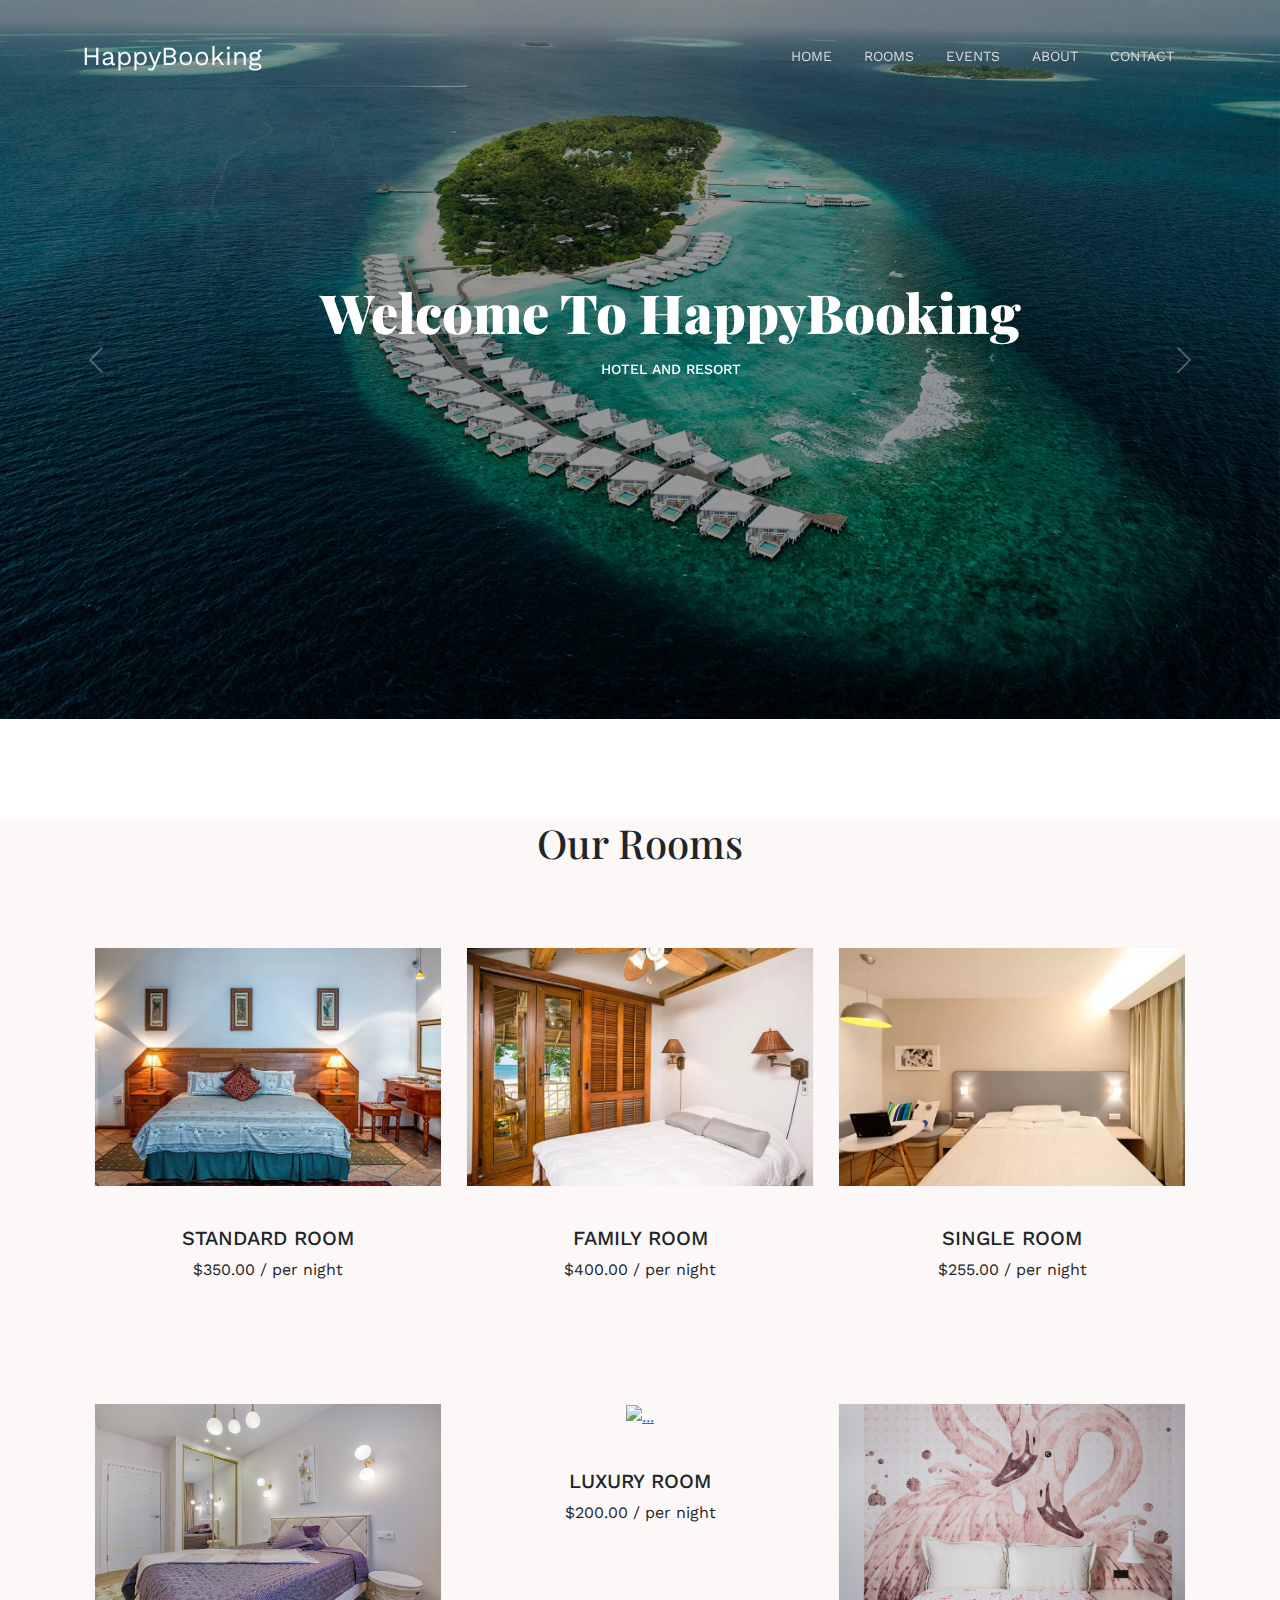
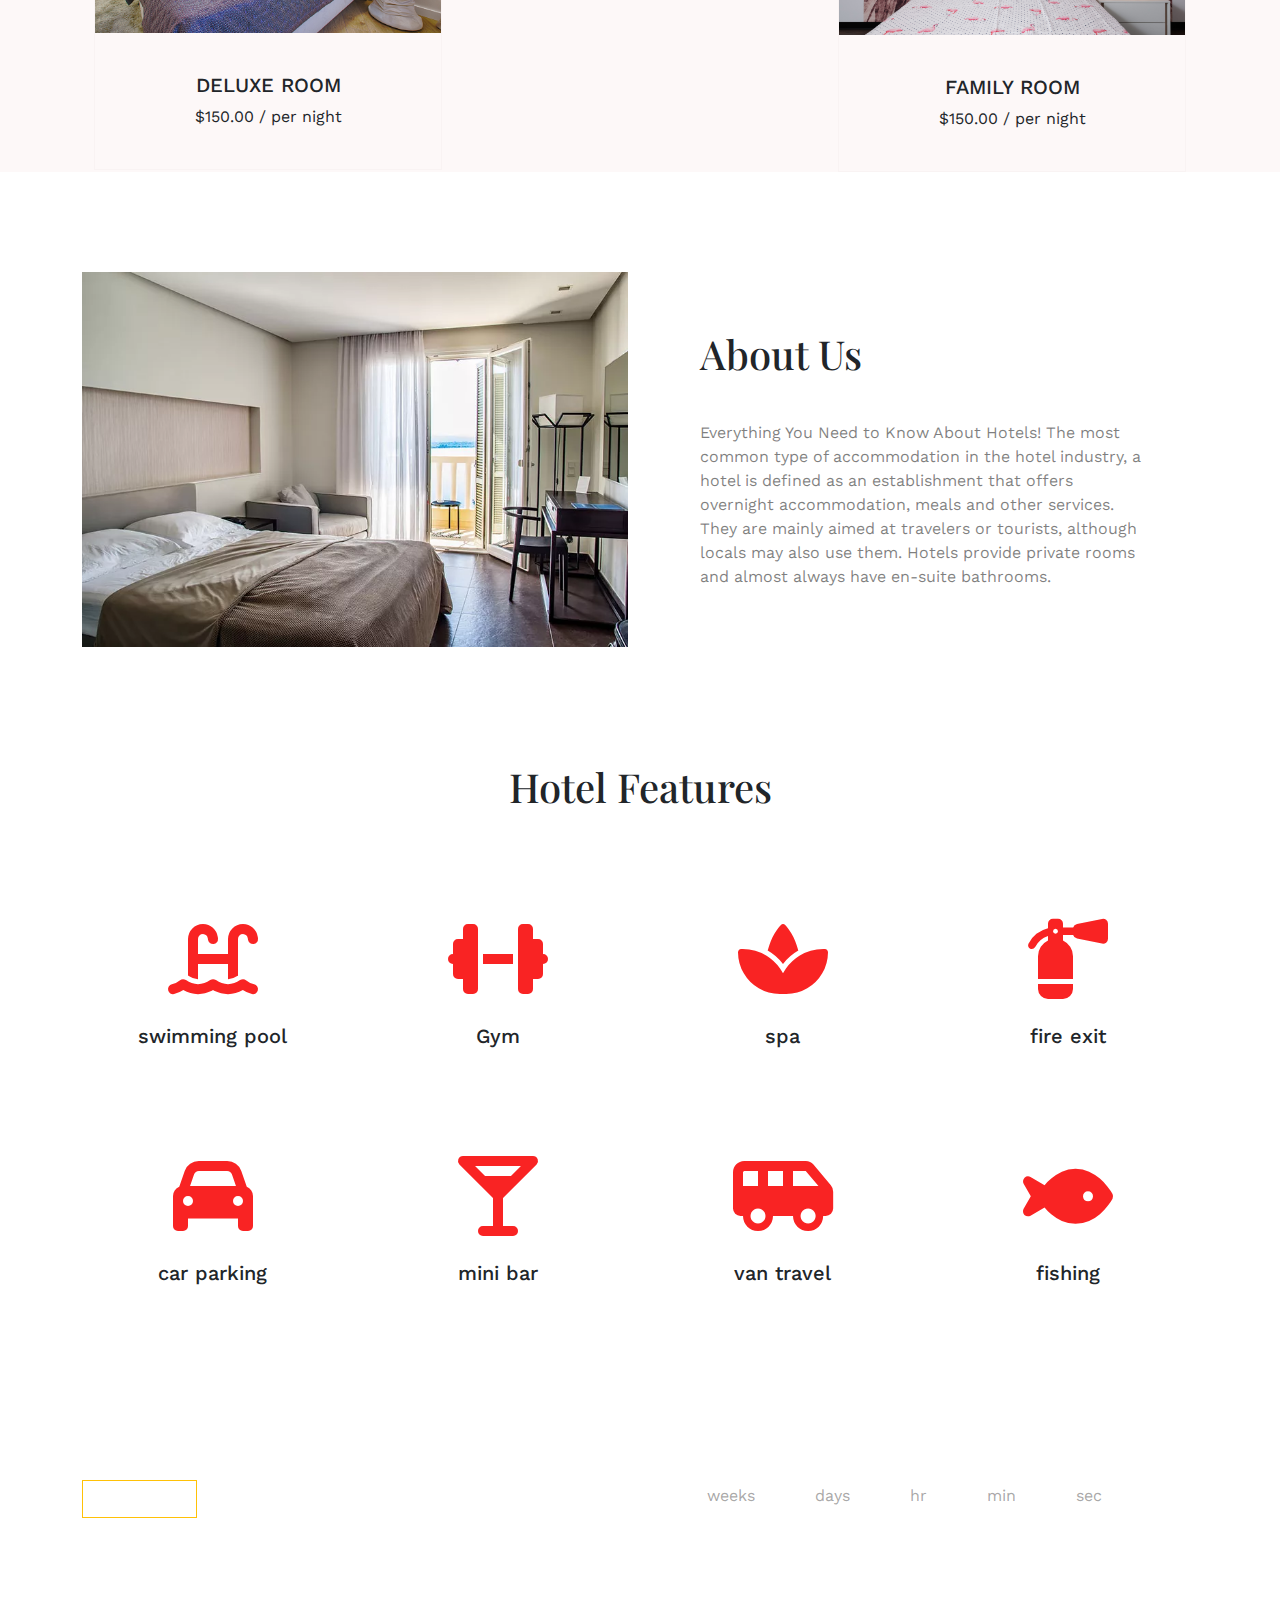
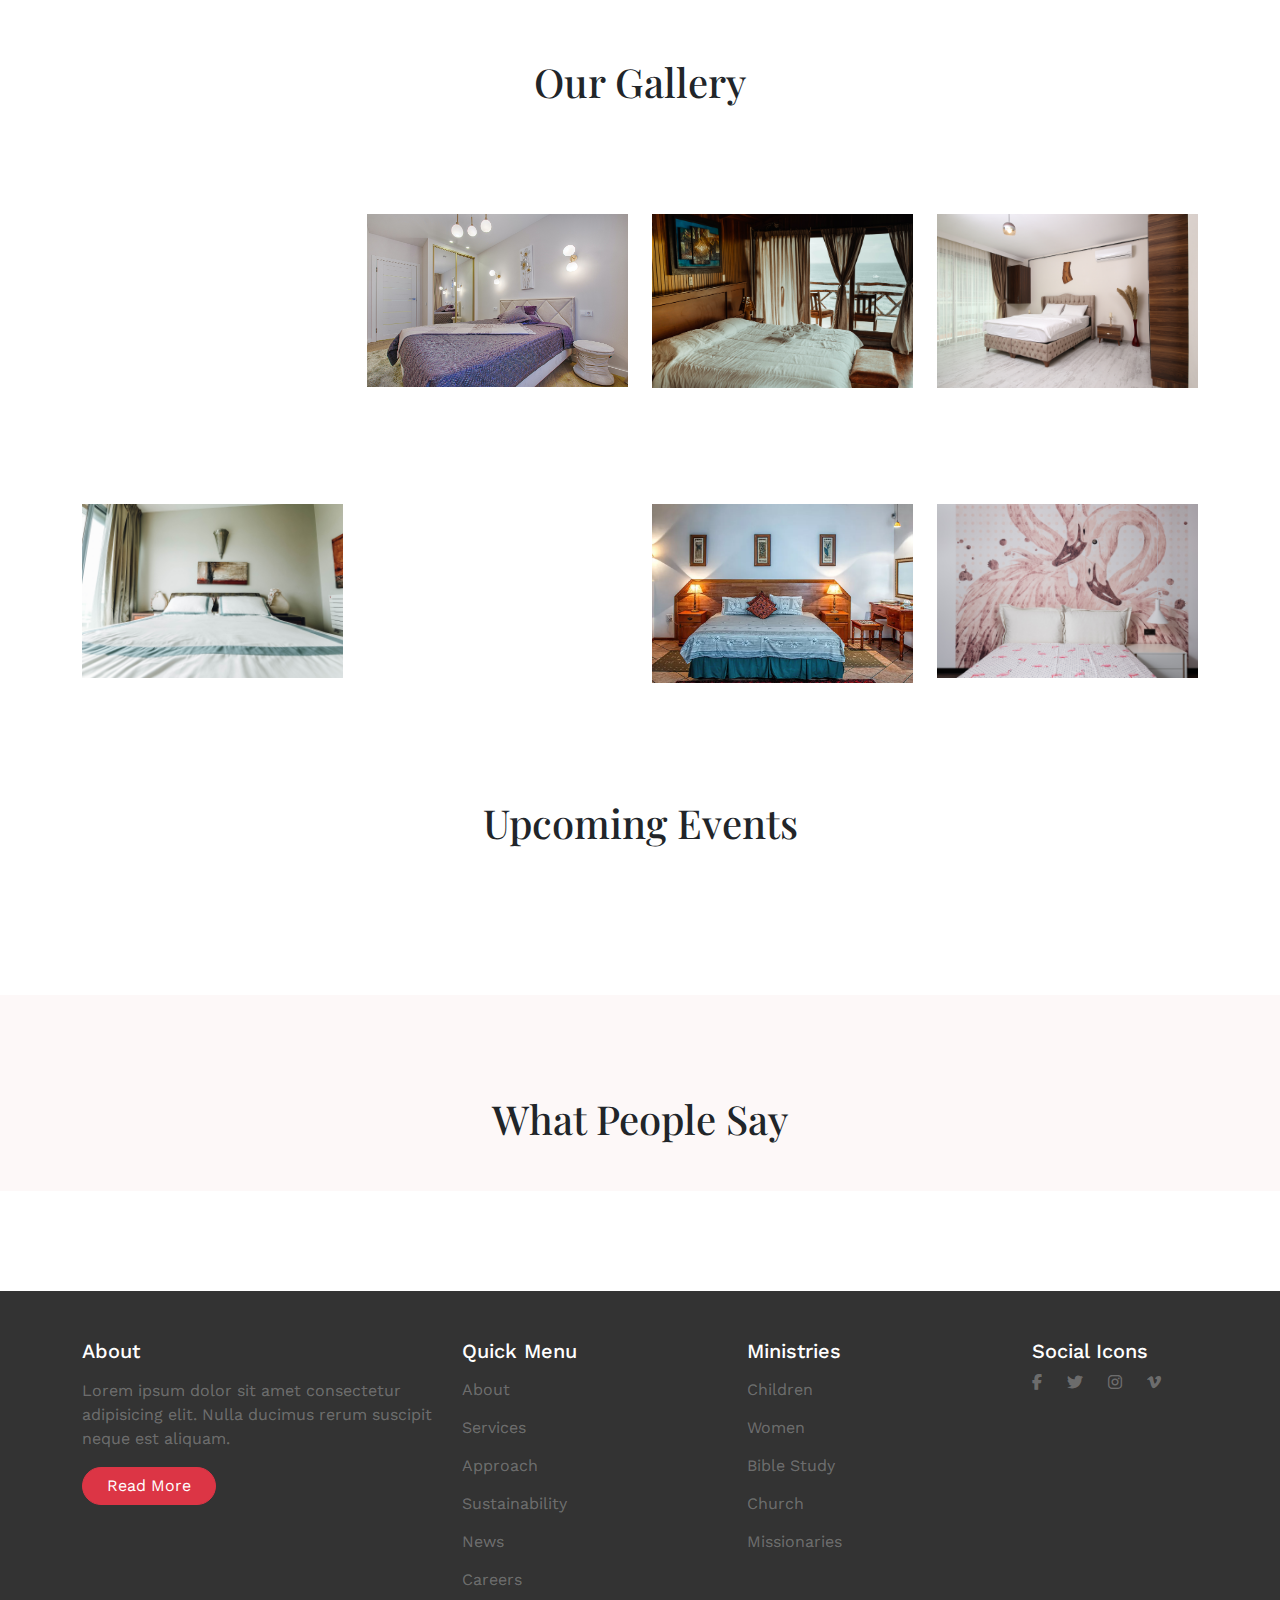
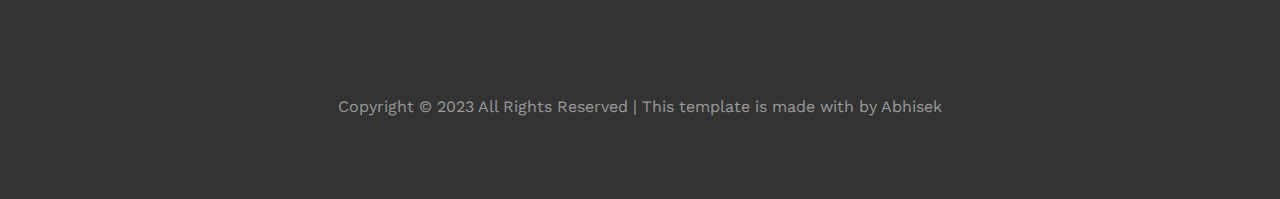
==== index.html @ 724b84db "first commit" ====
<!DOCTYPE html>
<html lang="en">

<head>
  <meta charset="UTF-8">
  <meta http-equiv="X-UA-Compatible" content="IE=edge">
  <meta name="viewport" content="width=device-width, initial-scale=1.0">
  <title>Hotel Booking Template</title>
  <link rel="preconnect" href="https://fonts.googleapis.com">
  <link rel="preconnect" href="https://fonts.gstatic.com" crossorigin>
  <link
    href="https://fonts.googleapis.com/css2?family=Playfair+Display:wght@400;500&family=Work+Sans:wght@300;400;700&display=swap"
    rel="stylesheet">
  <link rel="stylesheet" href="./css/bootstrap.min.css">
  <link rel="stylesheet" href="https://cdnjs.cloudflare.com/ajax/libs/OwlCarousel2/2.3.4/assets/owl.carousel.min.css"
    integrity="sha512-tS3S5qG0BlhnQROyJXvNjeEM4UpMXHrQfTGmbQ1gKmelCxlSEBUaxhRBj/EFTzpbP4RVSrpEikbmdJobCvhE3g=="
    crossorigin="anonymous" referrerpolicy="no-referrer" />
  <link rel="stylesheet"
    href="https://cdnjs.cloudflare.com/ajax/libs/OwlCarousel2/2.3.4/assets/owl.theme.default.min.css"
    integrity="sha512-sMXtMNL1zRzolHYKEujM2AqCLUR9F2C4/05cdbxjjLSRvMQIciEPCQZo++nk7go3BtSuK9kfa/s+a4f4i5pLkw=="
    crossorigin="anonymous" referrerpolicy="no-referrer" />
  <link rel="stylesheet" href="https://cdnjs.cloudflare.com/ajax/libs/font-awesome/6.4.0/css/all.min.css">
  <link rel="stylesheet" href="./css/style.css">


</head>

<body>

  <!----------nav-section------------>

  <div class="nav-section ">
    <nav class="navbar navbar-expand-lg navbar-light bg-light fixed-top bg-transparent ">
      <div class="container-fluid container mt-4  text-uppercase ">
        <a class="navbar-brand text-light text-capitalize fw-normal" href="index.html">HappyBooking</a>
        <button class="navbar-toggler" type="button" data-bs-toggle="collapse" data-bs-target="#navbarSupportedContent"
          aria-controls="navbarSupportedContent" aria-expanded="false" aria-label="Toggle navigation">
          <span class="navbar-toggler-icon"></span>
        </button>
        <div class="collapse navbar-collapse" id="navbarSupportedContent">
          <ul class="navbar-nav ms-auto mb-2 mb-lg-0">
            <li class="nav-item">
              <a class="nav-link" aria-current="page" href="index.html">Home</a>
            </li>

            <li class="nav-item">
              <a class="nav-link" aria-current="page" href="rooms.html">Rooms</a>
            </li>
            <li class="nav-item">
              <a class="nav-link" href="#">Events</a>
            </li>
            <li class="nav-item">
              <a class="nav-link" href="#">About</a>
            </li>
            <li class="nav-item">
              <a class="nav-link" href="#">Contact</a>
            </li>
          </ul>

        </div>
      </div>
    </nav>

    <div id="carouselExampleFade" class="carousel slide carousel-fade  " data-bs-ride="carousel">
      <div class="carousel-inner">
        <div class="carousel-item active ">
          <img src="./images/hero_1.jpg" class="d-block w-100" alt="...">
        </div>
        <div class="carousel-item">
          <img src="./images/hero_2.jpg" class="d-block w-100" alt="...">
        </div>
        <div class="carousel-item">
          <img src="./images/hero_3.jpg" class="d-block w-100" alt="...">
        </div>
      </div>
      <button class="carousel-control-prev" type="button" data-bs-target="#carouselExampleFade" data-bs-slide="prev">
        <span class="carousel-control-prev-icon" aria-hidden="true"></span>
        <span class="visually-hidden">Previous</span>
      </button>
      <button class="carousel-control-next" type="button" data-bs-target="#carouselExampleFade" data-bs-slide="next">
        <span class="carousel-control-next-icon" aria-hidden="true"></span>
        <span class="visually-hidden">Next</span>
      </button>
    </div>

    <div class="banner-contents z-2 text-center">
      <h1 class="banner-header text-capitalize mb-3">Welcome to HappyBooking</h1>
      <h2 class="banner-caption text-uppercase">Hotel and resort</h2>
    </div>
  </div>

  <!----------our-room-section------------>

  <section class="our-room-section">
    <h2 class="room-section-header text-center">our rooms</h2>
    <div class="container text-center">
      <div class="row room-section-row ">
        <div class="col-xl-4  col-md-4  col-sm-12 col-xs-12 ">
          <div class="room-details">
            <a href="#">
              <img src="./images/img_1.jpg" class="room-details-images" alt="...">
            </a>
            <div class="room-details-body">
              <h5 class="room-details-title">STANDARD ROOM</h5>
              <span class="room-details-text">$350.00 / per night</span>
            </div>
          </div>
        </div>
        <div class="col-xl-4  col-md-4  col-sm-12 col-xs-12 ">
          <div class="room-details ">
            <a href="#">
              <img src="./images/img_2.jpg" class="room-details-images" alt="...">
            </a>
            <div class="room-details-body">
              <h5 class="room-details-title">FAMILY ROOM</h5>
              <span class="room-details-text">$400.00 / per night</span>
            </div>
          </div>
        </div>
        <div class="col-xl-4  col-md-4  col-sm-12 col-xs-12 ">
          <div class="room-details">
            <a href="#">
              <img src="./images/img_3.jpg" class="room-details-images" alt="...">
            </a>
            <div class="room-details-body">
              <h5 class="room-details-title">SINGLE ROOM</h5>
              <span class="room-details-text">$255.00 / per night</span>
            </div>
          </div>
        </div>
      </div>
      <div class="row  room-section-row">
        <div class="col-xl-4  col-md-4  col-sm-12 col-xs-12">
          <div class="room-details">
            <a href="#">
              <img src="./images/img_9.jpg" class="room-details-images" alt="...">
            </a>
            <div class="room-details-body">
              <h5 class="room-details-title">DELUXE ROOM</h5>
              <span class="room-details-text">$150.00 / per night</span>
            </div>
          </div>
        </div>
        <div class="col-xl-4  col-md-4  col-sm-12 col-xs-12 ">
          <div class="room-details">
            <a href="#">
              <img src="./images/img_11.jpg" class="room-details-images" alt="...">
            </a>
            <div class="room-details-body">
              <h5 class="room-details-title">LUXURY ROOM</h5>
              <span class="room-details-text">$200.00 / per night</span>
            </div>
          </div>
        </div>
        <div class="col-xl-4  col-md-4  col-sm-12 col-xs-12 ">
          <div class="room-details">
            <a href="#">
              <img src="./images/img_10.jpg" class="room-details-images" alt="...">
            </a>
            <div class="room-details-body">
              <h5 class="room-details-title">FAMILY ROOM</h5>
              <span class="room-details-text">$150.00 / per night</span>
            </div>
          </div>
        </div>
      </div>
    </div>
  </section>


  <!----------aboutus-section------------>

  <section class="aboutus-section">
    <div class="container">
      <div class="row align-items-center justify-content-between">
        <div class="col-xs-12 col-sm-12 col-md-6 col-xl-6 ">
          <div class="aboutus-left-image">
            <figure class="aboutus-figure ">
              <img src="./images/img_4.jpg" alt="aboutus-img">
            </figure>
          </div>
        </div>
        <div class="col-xs-12 col-sm-12 col-md-6 col-xl-6 ">
          <div class="aboutus-right-details px-5">
            <h2 class="aboutus-section-title text-center text-capitalize">about us</h2>
            <p>
              Everything You Need to Know About Hotels!
              The most common type of accommodation in the hotel industry, a hotel is defined as an establishment that
              offers overnight accommodation, meals and other services. They are mainly aimed at travelers or tourists,
              although locals may also use them. Hotels provide private rooms and almost always have en-suite bathrooms.
            </p>
          </div>
        </div>
      </div>
    </div>
  </section>

  <!----------Hotel-features-section------------>

  <section class="hotel-features-section">
    <h2 class="hotel-features-section-header text-center">hotel features</h2>
    <div class="container text-center">

      <div class="row">
        <div class="col-xl-3  col-md-3  col-sm-6 col-xs-12">
          <div class="hotel-features-icons ">
            <i class="fa fa-water-ladder"></i>
            <h2>swimming pool</h2>
          </div>
        </div>
        <div class="col-xl-3  col-md-3 col-sm-6 col-xs-12">
          <div class="hotel-features-icons ">
            <i class="fa fa-dumbbell"></i>
            <h2> Gym</h2>
          </div>
        </div>
        <div class="col-xl-3  col-md-3  col-sm-6 col-xs-12">
          <div class="hotel-features-icons ">
            <i class="fa fa-spa"></i>
            <h2>spa</h2>
          </div>
        </div>
        <div class=" col-xl-3  col-md-3  col-sm-6 col-xs-12">
          <div class="hotel-features-icons">
            <i class="fa fa-fire-extinguisher"></i>
            <h2>fire exit</h2>
          </div>
        </div>
      </div>

      <div class="row">
        <div class=" col-xl-3  col-md-3  col-sm-6 col-xs-12">
          <div class="hotel-features-icons">
            <i class="fa fa-car"></i>
            <h2>car parking</h2>
          </div>
        </div>
        <div class=" col-xl-3  col-md-3  col-sm-6 col-xs-12">
          <div class="hotel-features-icons">
            <i class="fa fa-martini-glass"></i>
            <h2>mini bar</h2>
          </div>
        </div>
        <div class=" col-xl-3  col-md-3  col-sm-6 col-xs-12">
          <div class="hotel-features-icons">
            <i class="fa fa-van-shuttle"></i>
            <h2>van travel</h2>
          </div>
        </div>
        <div class=" col-xl-3  col-md-3  col-sm-6 col-xs-12">
          <div class="hotel-features-icons">
            <i class="fa fa-fish"></i>
            <h2>fishing</h2>
          </div>
        </div>
      </div>

    </div>
  </section>

  <!----------offer-promotion-section-------------->

  <section class="offer-promotion-section">
    <div class="container">
      <div class="row align-items-center">

        <div class="col-md-6">
          <h2 class="text-white">Summer Promo 50% Off</h2>
          <a href="#" class="text-white btn btn-outline-warning rounded-0 text-uppercase">Avail Now</a>
        </div>

        <div class="col-md-6">
          <span class="caption">The Promo will start in</span>
          <div id="date-countdown">
            <span class="countdown-block">
              <span class="label fs-1 text-white">00</span> weeks </span>
            <span class="countdown-block">
              <span class="label fs-1 text-white">00</span> days </span>
            <span class="countdown-block">
              <span class="label fs-1 text-white">00</span> hr </span>
            <span class="countdown-block">
              <span class="label fs-1 text-white">00</span> min </span>
            <span class="countdown-block">
              <span class="label fs-1 text-white">00</span> sec</span>
          </div>
        </div>
      </div>
    </div>
  </section>

  <!----------our-gallery-section------------------>

  <section class="our-gallery-section">
    <h2 class="gallery-section-header text-center">our gallery</h2>
    <div class="container text-center">
      <div class="row">
        <div class="col-xl-3 col-md-3 col-sm-6 col-xs-12">
          <div class="gallery-section-figure">
            <figure>
              <img src="./images/img_11.jpg" alt="">
            </figure>
            <small>
              visit once
            </small>
          </div>
        </div>
        <div class="col-xl-3 col-md-3 col-sm-6 col-xs-12">
          <div class="gallery-section-figure">
            <figure>
              <img src="./images/img_9.jpg" alt="">
            </figure>
            <small>
              visit once
            </small>
          </div>
        </div>
        <div class="col-xl-3 col-md-3 col-sm-6 col-xs-12">
          <div class="gallery-section-figure">
            <figure>
              <img src="./images/img_8.jpg" alt="">
            </figure>
            <small>
              visit once
            </small>
          </div>
        </div>
        <div class="col-xl-3 col-md-3 col-sm-6 col-xs-12">
          <div class="gallery-section-figure">
            <figure>
              <img src="./images/img_14.jpg" alt="">
            </figure>
            <small>
              visit once
            </small>
          </div>
        </div>
      </div>

      <div class="row">
        <div class="col-xl-3 col-md-3 col-sm-6 col-xs-12">
          <div class="gallery-section-figure">
            <figure>
              <img src="./images/img_5.jpg" alt="">
            </figure>
            <small>
              visit once
            </small>
          </div>
        </div>
        <div class="col-xl-3 col-md-3 col-sm-6 col-xs-12">
          <div class="gallery-section-figure">
            <figure>
              <img src="./images/img_12.jpg" alt="">
            </figure>
            <small>
              visit once
            </small>
          </div>
        </div>
        <div class="col-xl-3 col-md-3 col-sm-6 col-xs-12">
          <div class="gallery-section-figure">
            <figure>
              <img src="./images/img_1.jpg" alt="">
            </figure>
            <small>
              visit once
            </small>
          </div>
        </div>
        <div class="col-xl-3 col-md-3 col-sm-6 col-xs-12">
          <div class="gallery-section-figure">
            <figure>
              <img src="./images/img_10.jpg" alt="">
            </figure>
            <small>
              visit once
            </small>
          </div>
        </div>
      </div>
    </div>

  </section>

  <!----------upcoming-events-section------------------>

  <section class="upcoming-events-section">
    <h2 class="events-section-header text-center pb-5">upcoming events</h2>
    <div class="container text-center">
      <div class="row owl-carousel owl-theme">

        <div class="col-xl-4 col-md-4 col-sm-3 col-xs-12">
          <div class="sliding-events ">
            <img src="./images/img_9.jpg" class="sliding-events-images " alt="...">
            <h5 class="events-name mt-4">
              Lorem ipsum dolor sit amet
            </h5>
            <span class="events-date-time text-danger mt-2">
              Date 01st Aug 2022
            </span>
            <p class="events-details mt-3">
              Lorem ipsum dolor sit amet consectetur adipisicing elit.
              Quaerat, et odit fuga officia facere quibusdam dolor,
              quidem ad distinctio commodi cumque magnam quos quas eum
              officiis velit minus voluptatibus. Dolore.
            </p>
          </div>
        </div>
        <div class="col-xl-4 col-md-4 col-sm-3 col-xs-12">
          <div class="sliding-events">
            <img src="./images/img_6.jpg" class="sliding-events-images" alt="...">
            <h5 class="events-name mt-4">
              Lorem ipsum dolor sit amet
            </h5>
            <span class="events-date-time text-danger mt-2">
              Date 01st Aug 2022
            </span>
            <p class="events-details mt-3">
              Lorem ipsum dolor sit amet consectetur adipisicing elit.
              Quaerat, et odit fuga officia facere quibusdam dolor,
              quidem ad distinctio commodi cumque magnam quos quas eum
              officiis velit minus voluptatibus. Dolore.
            </p>
          </div>
        </div>
        <div class="col-xl-4 col-md-4 col-sm-3 col-xs-12">
          <div class="sliding-events">
            <img src="./images/img_4.jpg" class="sliding-events-images" alt="...">
            <h5 class="events-name mt-4">
              Lorem ipsum dolor sit amet
            </h5>
            <span class="events-date-time text-danger mt-2">
              Date 01st Aug 2022
            </span>
            <p class="events-details mt-3">
              Lorem ipsum dolor sit amet consectetur adipisicing elit.
              Quaerat, et odit fuga officia facere quibusdam dolor,
              quidem ad distinctio commodi cumque magnam quos quas eum
              officiis velit minus voluptatibus. Dolore.
            </p>
          </div>
        </div>
        <div class="col-xl-4 col-md-4 col-sm-3 col-xs-12">
          <div class="sliding-events">
            <img src="./images/img_3.jpg" class="sliding-events-images" alt="...">
            <h5 class="events-name mt-4">
              Lorem ipsum dolor sit amet
            </h5>
            <span class="events-date-time text-danger mt-2">
              Date 01st Aug 2022
            </span>
            <p class="events-details mt-3">
              Lorem ipsum dolor sit amet consectetur adipisicing elit.
              Quaerat, et odit fuga officia facere quibusdam dolor,
              quidem ad distinctio commodi cumque magnam quos quas eum
              officiis velit minus voluptatibus. Dolore.
            </p>
          </div>
        </div>
        <div class="col-xl-4 col-md-4 col-sm-3 col-xs-12">
          <div class="sliding-events">
            <img src="./images/img_1.jpg" class="sliding-events-images" alt="...">
            <h5 class="events-name mt-4">
              Lorem ipsum dolor sit amet
            </h5>
            <span class="events-date-time text-danger mt-2">
              Date 01st Aug 2022
            </span>
            <p class="events-details mt-3">
              Lorem ipsum dolor sit amet consectetur adipisicing elit.
              Quaerat, et odit fuga officia facere quibusdam dolor,
              quidem ad distinctio commodi cumque magnam quos quas eum
              officiis velit minus voluptatibus. Dolore.
            </p>
          </div>
        </div>
        <div class="col-xl-4 col-md-4 col-sm-3 col-xs-12">
          <div class="sliding-events ">
            <img src="./images/img_13.jpg" class="sliding-events-images " alt="...">
            <h5 class="events-name mt-4">
              Lorem ipsum dolor sit amet
            </h5>
            <span class="events-date-time text-danger mt-2">
              Date 01st Aug 2022
            </span>
            <p class="events-details mt-3">
              Lorem ipsum dolor sit amet consectetur adipisicing elit.
              Quaerat, et odit fuga officia facere quibusdam dolor,
              quidem ad distinctio commodi cumque magnam quos quas eum
              officiis velit minus voluptatibus. Dolore.
            </p>
          </div>
        </div>
        <div class="col-xl-4 col-md-4 col-sm-3 col-xs-12">
          <div class="sliding-events">
            <img src="./images/img_8.jpg" class="sliding-events-images" alt="...">
            <h5 class="events-name mt-4">
              Lorem ipsum dolor sit amet
            </h5>
            <span class="events-date-time text-danger mt-2">
              Date 01st Aug 2022
            </span>
            <p class="events-details mt-3">
              Lorem ipsum dolor sit amet consectetur adipisicing elit.
              Quaerat, et odit fuga officia facere quibusdam dolor,
              quidem ad distinctio commodi cumque magnam quos quas eum
              officiis velit minus voluptatibus. Dolore.
            </p>
          </div>
        </div>

      </div>

    </div>
  </section>

  <!----------people-review-section------------------>

  <section class="people-review-section">
    <h2 class="review-section-header text-center pb-5">what people say</h2>
    <div class="container">
      <div class="row  owl-carousel owl-theme">
        <div class="col-xl-6 col-md-6 col-sm-12 col-xs-12  testimonial">
          <figure class="people-image">
            <img src="./images/person_3.jpg" alt="">
          </figure>
          <div class="people-details">
            <h5 class="people-name text-capitalize">
              shane holmes
            </h5>
            <p class="people-para text-secondary fs-6 fst-italic">
              Lorem ipsum dolor sit amet consectetur adipisicing elit. Dolorum optio atque totam quia. Placeat
              asperiores possimus illum corporis.
            </p>
          </div>
        </div>
        <div class="col-xl-6 col-md-6 col-sm-12 col-xs-12  testimonial">
          <figure class="people-image">
            <img src="./images/person_4.jpg" alt="">
          </figure>
          <div class="people-details">
            <h5 class="people-name text-capitalize">
              mark johnson
            </h5>
            <p class="people-para text-secondary fs-6 fst-italic">
              Lorem ipsum dolor sit amet consectetur adipisicing elit. Dolorum optio atque totam quia. Placeat
              asperiores possimus illum corporis.
            </p>
          </div>
        </div>
        <div class="col-xl-6 col-md-6 col-sm-12 col-xs-12  testimonial">
          <figure class="people-image">
            <img src="./images/person_2.jpg" alt="">
          </figure>
          <div class="people-details">
            <h5 class="people-name text-capitalize">
              jane mars
            </h5>
            <p class="people-para text-secondary fs-6 fst-italic">
              Lorem ipsum dolor sit amet consectetur adipisicing elit. Dolorum optio atque totam quia. Placeat
              asperiores possimus illum corporis.
            </p>
          </div>
        </div>
        <div class="col-xl-6 col-md-6 col-sm-12 col-xs-12  testimonial">
          <figure class="people-image">
            <img src="./images/person_1.jpg" alt="">
          </figure>
          <div class="people-details">
            <h5 class="people-name text-capitalize">
              katie johnson
            </h5>
            <p class="people-para text-secondary fs-6 fst-italic">
              Lorem ipsum dolor sit amet consectetur adipisicing elit. Dolorum optio atque totam quia. Placeat
              asperiores possimus illum corporis.
            </p>
          </div>
        </div>
      </div>
    </div>
  </section>


  <!----------footer-section------------------------->


  <section class="footer-section">
    <div class="container pt-5">
      <div class="row">
        <div class="col-md-4">
          <div class="about-footer">
            <h5 class="text-white">About</h5>
            <p class="about-footer-para pt-2">Lorem ipsum dolor sit amet consectetur adipisicing elit. Nulla ducimus
              rerum suscipit neque est aliquam.</p>
            <p><a href="#" class="text-white btn btn-danger pill rounded-pill px-4 text-capitalize">read more</a></p>
          </div>
        </div>
        <div class="col-md-3">
          <div class="Quick-Menu">
            <h5 class="text-white">Quick Menu</h5>
            <ul class="quick-menu-ul">
              <li class="footer-lists"><a href="#">About</a></li>
              <li class="footer-lists"><a href="#">Services</a></li>
              <li class="footer-lists"><a href="#">Approach</a></li>
              <li class="footer-lists"><a href="#">Sustainability</a></li>
              <li class="footer-lists"><a href="#">News</a></li>
              <li class="footer-lists"><a href="#">Careers</a></li>
            </ul>
          </div>
        </div>
        <div class="col-md-3">
          <div class="ministries">
            <h5 class="text-white">Ministries</h5>
            <ul class="ministries-ul">
              <li class="footer-lists"><a href="#">Children</a></li>
              <li class="footer-lists"><a href="#">Women</a></li>
              <li class="footer-lists"><a href="#">Bible Study</a></li>
              <li class="footer-lists"><a href="#">Church</a></li>
              <li class="footer-lists"><a href="#">Missionaries</a></li>
            </ul>
          </div>
        </div>
        <div class="col-md-2">
          <div class="Social-Icons">
            <h5 class="text-white">Social Icons</h5>
            <ul class="social-icons-ul">
              <li><a href=""><i class="fa-brands fa-facebook-f"></i></a></li>
              <li><a href=""><i class="fa-brands fa-twitter"></i></a></li>
              <li><a href=""><i class="fa-brands fa-instagram"></i></i></a></li>
              <li><a href=""><i class="fa-brands fa-vimeo-v"></i></a></li>

            </ul>

          </div>
        </div>
      </div>
      <div class="row">
        <div class="col-md-12 text-center">
          <p class="footer-copyright">Copyright © 2023 All Rights Reserved | This template is made with by Abhisek</p>
        </div>
      </div>
    </div>

  </section>

  <script src="https://cdnjs.cloudflare.com/ajax/libs/jquery/3.7.0/jquery.min.js"
    integrity="sha512-3gJwYpMe3QewGELv8k/BX9vcqhryRdzRMxVfq6ngyWXwo03GFEzjsUm8Q7RZcHPHksttq7/GFoxjCVUjkjvPdw=="
    crossorigin="anonymous" referrerpolicy="no-referrer"></script>
  <script src="https://cdnjs.cloudflare.com/ajax/libs/OwlCarousel2/2.3.4/owl.carousel.min.js"
    integrity="sha512-bPs7Ae6pVvhOSiIcyUClR7/q2OAsRiovw4vAkX+zJbw3ShAeeqezq50RIIcIURq7Oa20rW2n2q+fyXBNcU9lrw=="
    crossorigin="anonymous" referrerpolicy="no-referrer"></script>
  <script src="./js/bootstrap.min.js"></script>
  <script src="./js/index.js"></script>
</body>

</html>
---- css/style.css ----
*{
    font-family: 'Playfair Display', serif;
    font-family: 'Work Sans', sans-serif;
    margin:0;
    padding:0;
    text-decoration:none;
    list-style:none;
    box-sizing:border-box;

}
/**************nav-section********************/

.nav-link{
    color: rgb(217, 217, 217);
    font-size: 14px;
}
.nav-item{
    padding-right: 16px;
}
.nav-item:hover a{
    color: #fff;
    transition: transform 0.4s ease;
    transform: scale(1.1);
}
.navbar-brand{
    font-size: 26px;
}
.carousel-fade::after{
    content:"" ;
    background: rgba(0,0,0,0.4);
    z-index:2;
    position: absolute;
    top: 0;
    bottom: 0;
    left: 0;
    right: 0;
}
.banner-contents{
    position: absolute;
    top: 280px;
    left: 320px;
    text-align: center;
}
.banner-header{ 
    color: white;
    font-size: 54px;
    font-weight: 900;
    line-height: 1.2;
    font-family: "Playfair Display";
}
.banner-caption{
    color: white;
    font-size: 14px;
}


/***************our-room-section*********************/

.our-room-section{
    /* background-color: #e2dede; */
    background-color: #fdf8f8;
    margin-top: 100px;
}
.room-section-header{
    font-size:40px;
    text-transform:capitalize;
    font-family: 'Playfair Display', serif;
}
.room-section-row{
    margin:80px 0px;
}
.room-details-images{
    width:100%;
    height:100%;
    transition:transform 0.4s ease;
    /* display: block; */
}
.room-details{
    overflow: hidden;
    border: 1px solid rgba(215, 210, 210, 0.1);
}
.room-details:hover img{
    transform:scale(1.1);
}
.room-details:hover{
    box-shadow: 0 0px 25px 5px rgba(0,0,0,0.1);
}
.room-details-body{
    margin:40px 0px;
}

/***************aboutus-section*********************/

.aboutus-section{
    margin-top: 100px;
}
.aboutus-figure img{
    width: 100%;
    height: auto;
}
.aboutus-section-title{
    display: inline-block;
    font-family: "Playfair Display";
    font-size: 40px;
}
.aboutus-right-details>p{
    color: rgba(0,0,0,0.5);
    margin-top: 35px;
}

/****************Hotel-features-section********************/

.hotel-features-section{
    margin-top: 100px;
}

.hotel-features-section-header{
    font-size:40px;
    text-transform:capitalize;
    font-family: 'Playfair Display', serif;
}
.hotel-features-icons .fa{
    font-size: 80px;
    color:rgb(249, 35, 35);
}
.hotel-features-icons h2{
    font-size: 20px;
    margin-top: 25px;
}
.hotel-features-icons{
    margin-top: 100px;
}

/****************offer-promotion-section********************/

.offer-promotion-section{
    background-image: url(../images/hero_1.jpg);
    background-attachment: fixed;
    margin-top:100px;
    margin-bottom: 100px;
    font-family: 'Playfair Display', serif;
    padding: 40px;
    position: relative;
}
/* .offer-promotion-section::after{
    content: "";
    position: absolute;
    top: 0;
    bottom: 0;
    left: 0;
    right: 0;
    z-index: 2;
    background-color: rgba(0,0,0,0.1);  
} */
.caption{
    font-size: 12px;
    text-transform: uppercase;
    color: #fff;
    letter-spacing: 3px;
}
.countdown-block{
    color: rgba(131, 130, 130, 0.7);
}

/******************our-gallery-section**********************/

.our-gallery-section{
    margin-top: 100px;
}
.gallery-section-header{
    font-size:40px;
    text-transform:capitalize;
    font-family: 'Playfair Display', serif;
}
.gallery-section-figure figure img{
    width: 100%;
}
.gallery-section-figure:hover img{
    transform: scale(1.2);
    transition: .3s ease;
}
.gallery-section-figure{
    position:relative;
    margin-top: 100px;
    cursor:zoom-in;
}
.gallery-section-figure figure{
    overflow: hidden;
}
.gallery-section-figure small{
    position: absolute;
    top: 0;
    left: 0;
    font-size: 20px;
    color: f23a2e;
    z-index: 2;
    width: 100%;
    height: 100%;
    background: #c2c1c1;
    display: flex;
    align-items: center;
    justify-content: center;
    opacity: .7;
    visibility: hidden;
    font-family: 'Playfair Display', serif;

}
.gallery-section-figure:hover small{
    visibility: visible;
}


/***************upcoming-events-section******************/

.upcoming-events-section{
    margin-top: 100px;
}
.events-section-header{
    font-size:40px;
    text-transform:capitalize;
    font-family: 'Playfair Display', serif;

}
.sliding-events{
    margin-top: 100px;
    width: 360px;
}
.sliding-events-images{
    width: 100%;
}
.events-details{
    margin-bottom: 30px;
}
/*not solved the owl-nav owl-dots disable issues*/
/*not solved the owl-nav owl-dots disable issues*/
/*not solved the owl-nav owl-dots disable issues*/
/*not solved the owl-nav owl-dots disable issues*/

/* .owl-nav{
    display:active !important;
} */
/* .wrapper .owl-nav{
    color: aqua;
} */

/**************people-review-section*********************/

.people-review-section{
    margin-top: 100px;
    background-color: #fdf8f8;
}
.review-section-header{
    font-size:40px;
    text-transform:capitalize;
    font-family: 'Playfair Display', serif;
    padding-top: 100px;

}
.people-image img{
    width: 100%;
    border-radius: 5% 5%;

}
.people-image{
    padding-right: 15px;
}
.testimonial{
    display: flex;
    justify-content: space-between;
    align-items: flex-start;
    width: 360px;
    padding-top: 40px;
}

/************footer-section*********************/

.footer-section{
    margin-top: 100px;
    background-color: rgba(0,0,0,0.8);
}
.about-footer{
    display: flex;
    justify-content: flex-start;
    flex-direction: column;
}
.about-footer-para{
    color: rgba(255, 255, 255, 0.3);
}
.Quick-Menu , .ministries{
    display:flex;
    justify-content: flex-start;
    flex-direction: column;
}
.quick-menu-ul , .ministries-ul , .social-icons-ul{
    padding-left: 0px;
}
.social-icons-ul li{
    display:inline-block;
}
.social-icons-ul li a i{
   padding-right: 20px;
    color: rgba(255, 255, 255, 0.3);
}
.social-icons-ul >li>a:hover i{
    color: #ffff;
    transition: .5s;
}
.footer-lists:hover a{
    color: #ffff;
}
.footer-lists a{
    text-decoration: none;
    color: rgba(255, 255, 255, 0.3);
    transition: .5s;
}
.footer-lists{
    line-height: 38px;
}
.footer-copyright{
    color: rgba(255, 255, 255, 0.5);
    margin:80px 0px;
    font-family: 'Work Sans', sans-serif;
}
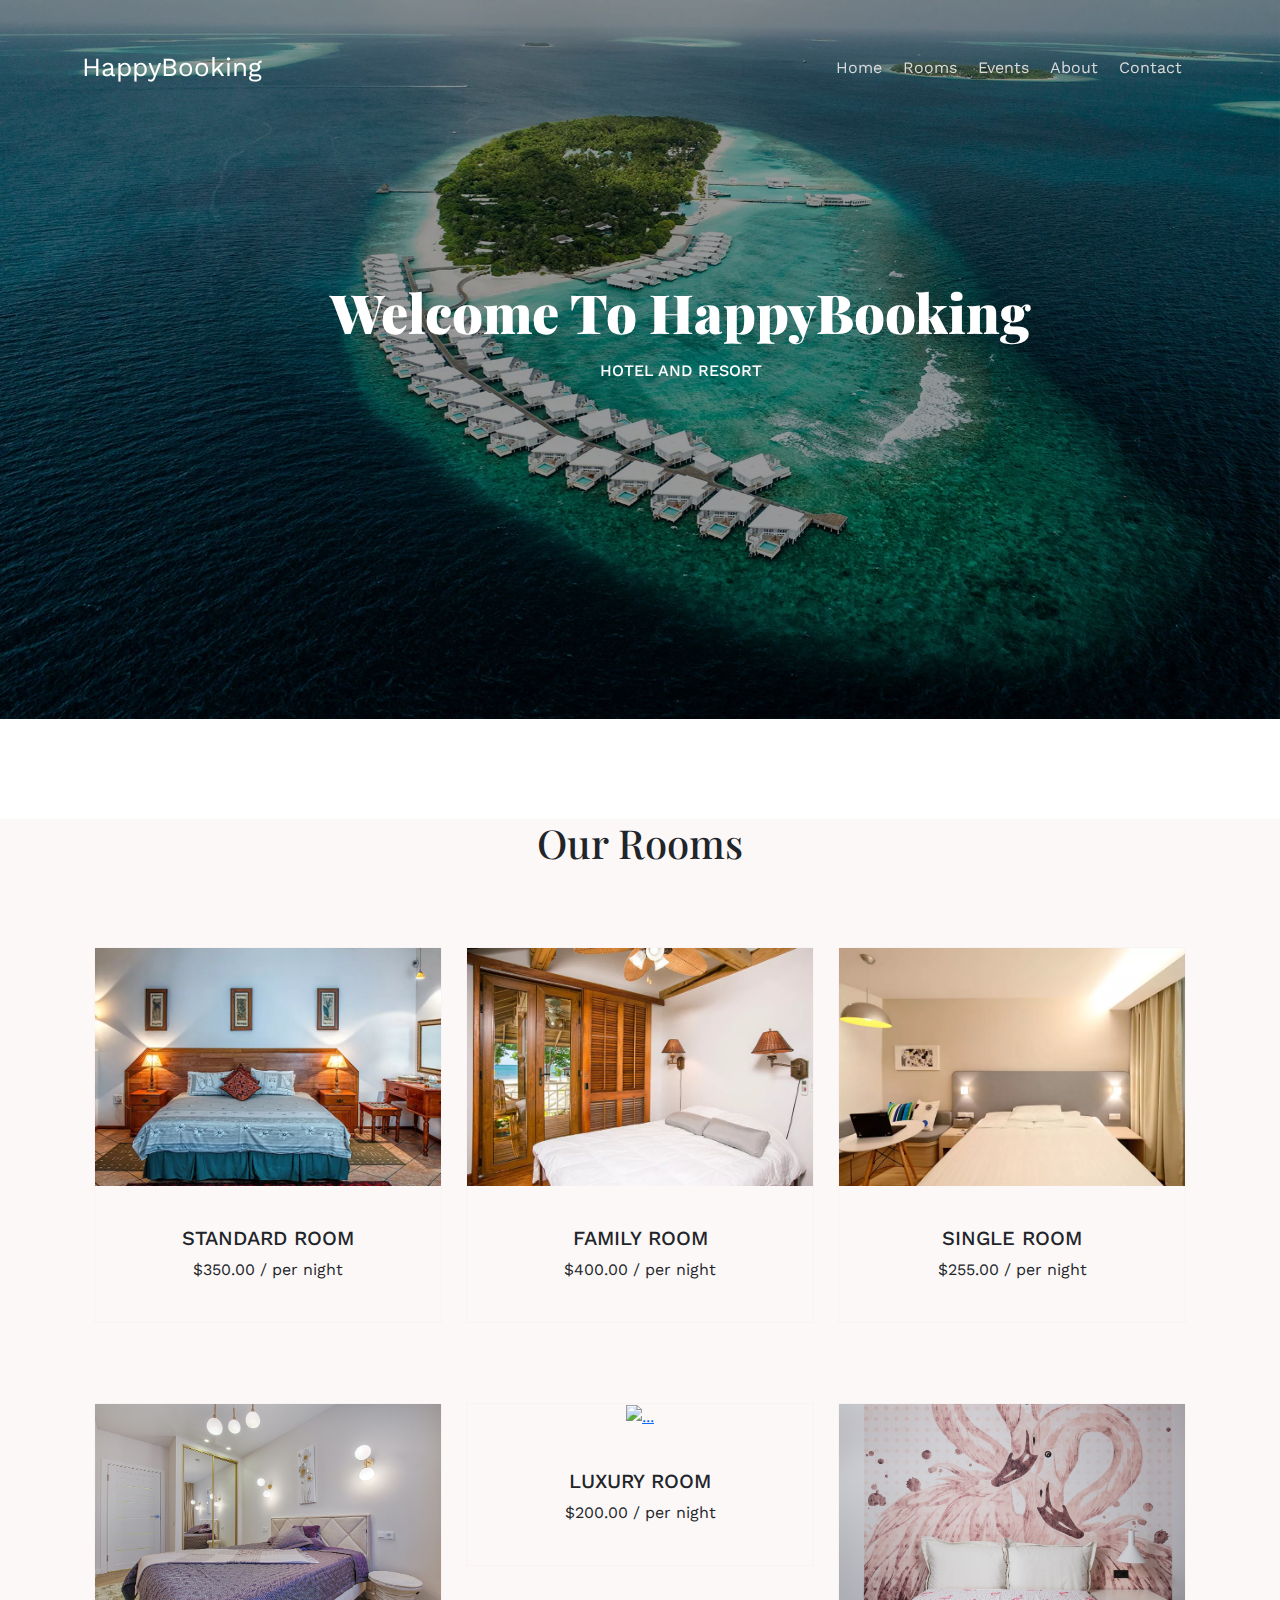
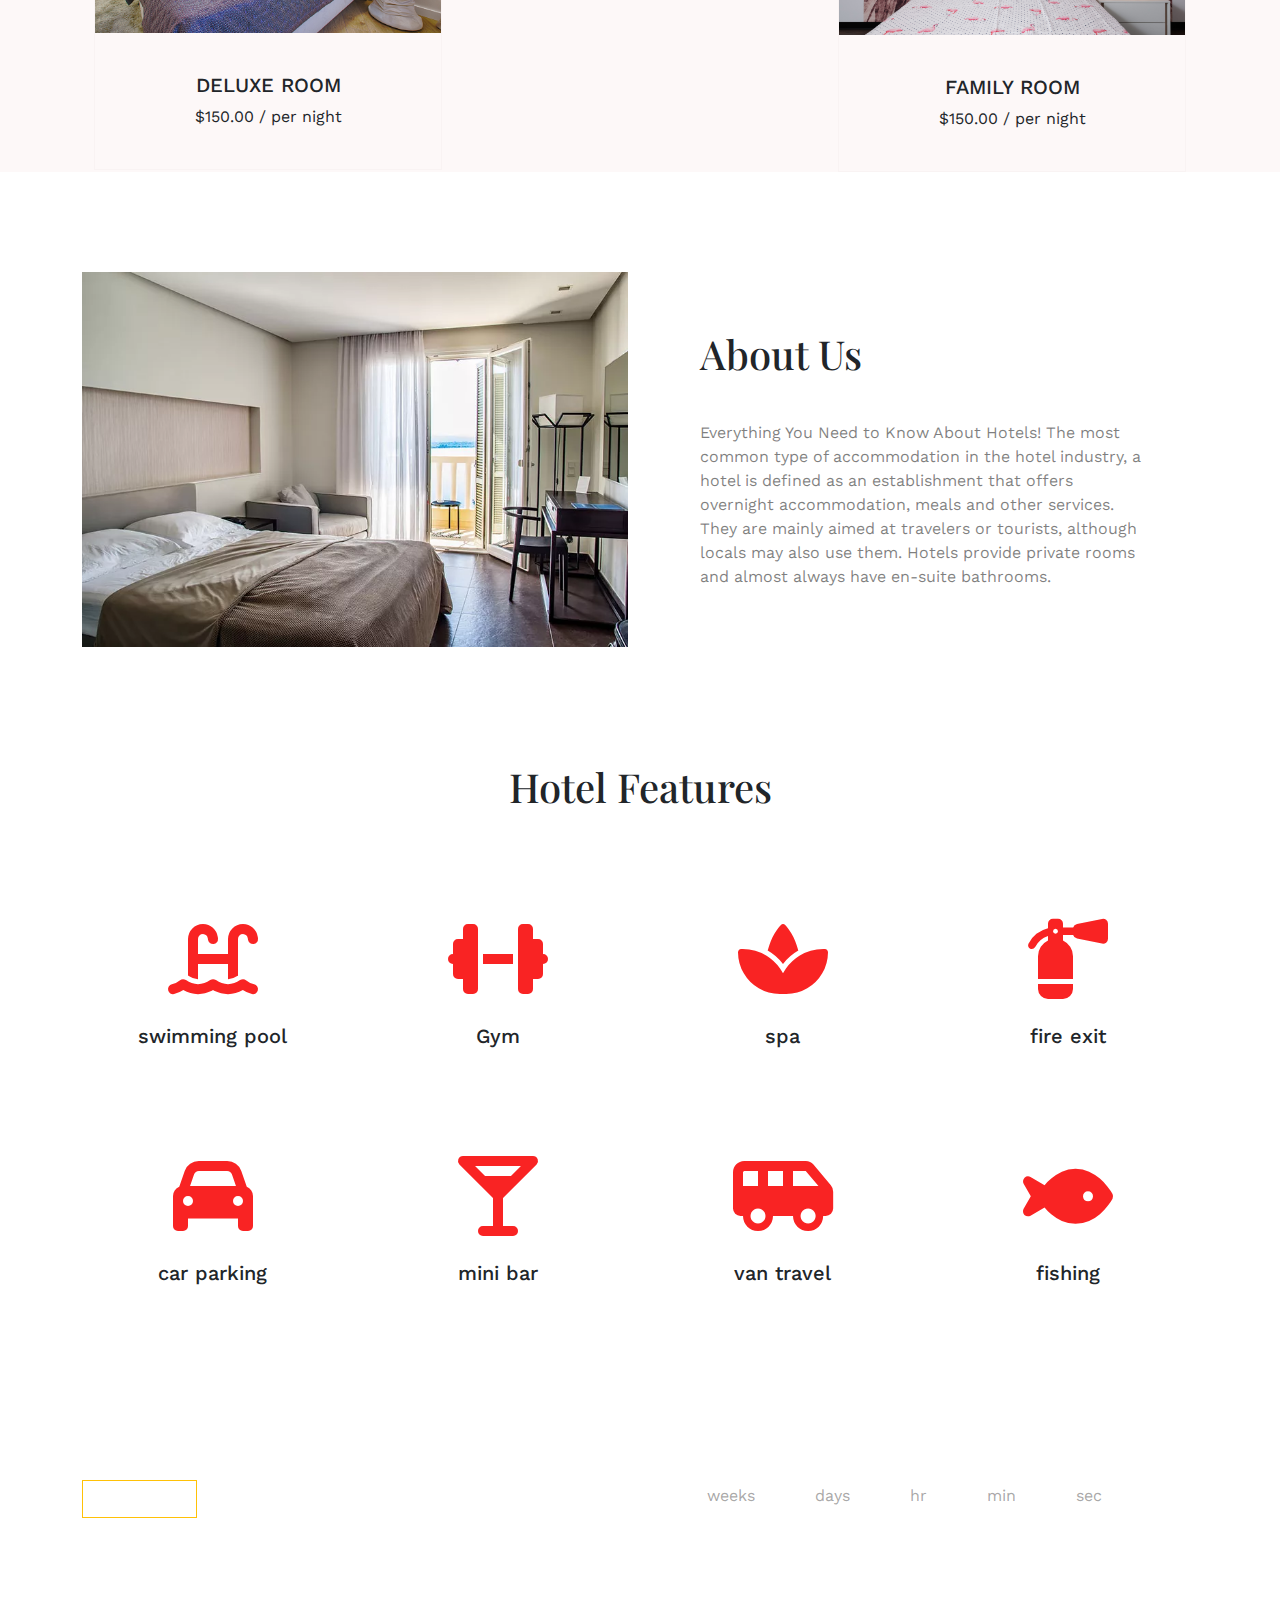
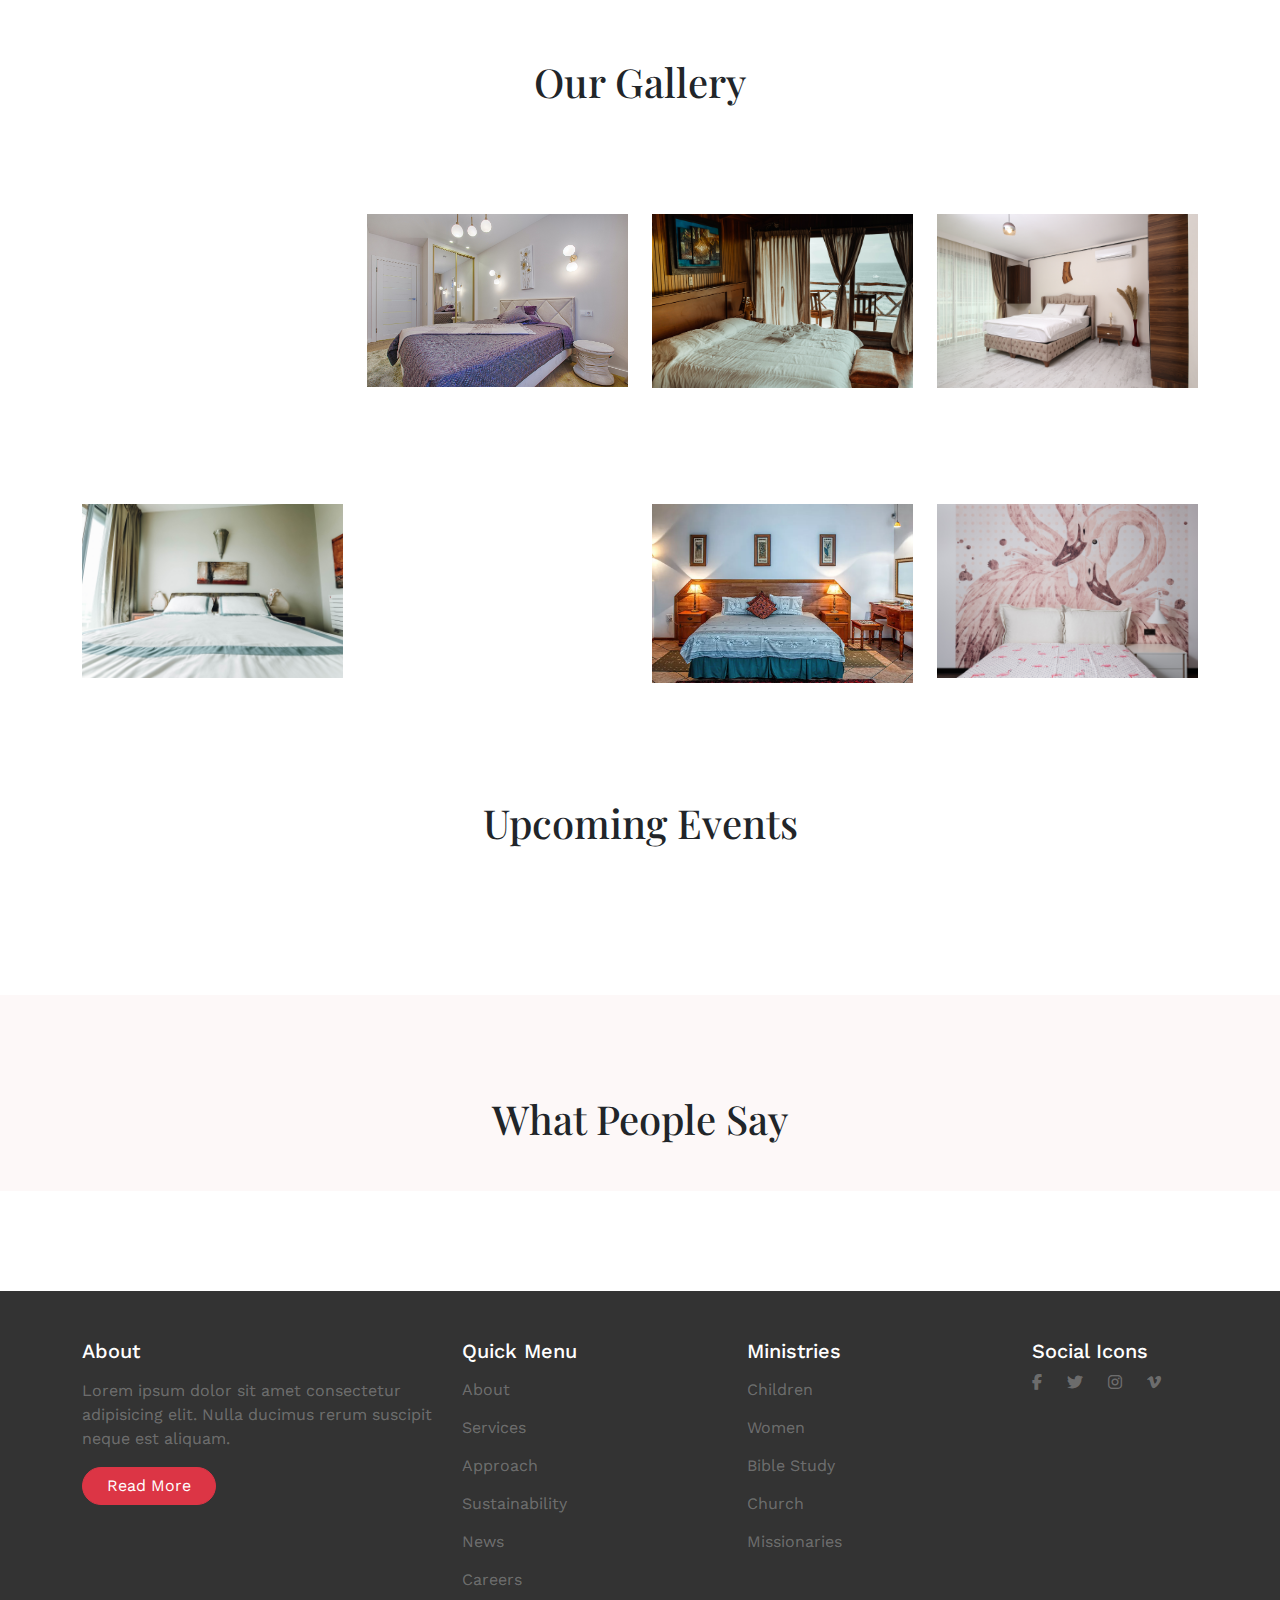
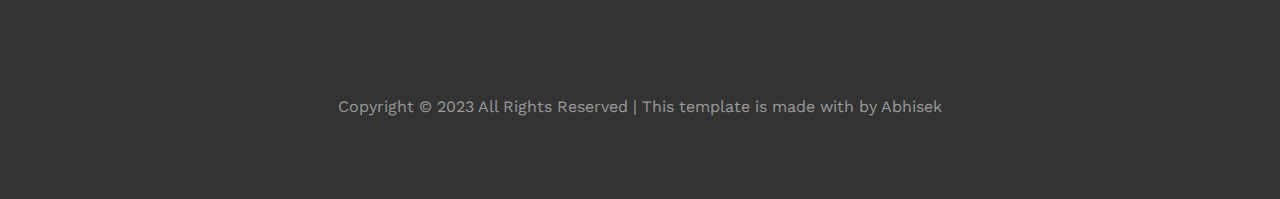
==== commit 5c5e73fb: "some changes in room and home page" ====
--- a/index.html
+++ b/index.html
@@ -22,635 +22,643 @@
   <link rel="stylesheet" href="https://cdnjs.cloudflare.com/ajax/libs/font-awesome/6.4.0/css/all.min.css">
   <link rel="stylesheet" href="./css/style.css">
 
-
 </head>
 
 <body>
 
-  <!----------nav-section------------>
-
-  <div class="nav-section ">
-    <nav class="navbar navbar-expand-lg navbar-light bg-light fixed-top bg-transparent ">
-      <div class="container-fluid container mt-4  text-uppercase ">
-        <a class="navbar-brand text-light text-capitalize fw-normal" href="index.html">HappyBooking</a>
-        <button class="navbar-toggler" type="button" data-bs-toggle="collapse" data-bs-target="#navbarSupportedContent"
-          aria-controls="navbarSupportedContent" aria-expanded="false" aria-label="Toggle navigation">
-          <span class="navbar-toggler-icon"></span>
-        </button>
-        <div class="collapse navbar-collapse" id="navbarSupportedContent">
-          <ul class="navbar-nav ms-auto mb-2 mb-lg-0">
-            <li class="nav-item">
-              <a class="nav-link" aria-current="page" href="index.html">Home</a>
-            </li>
-
-            <li class="nav-item">
-              <a class="nav-link" aria-current="page" href="rooms.html">Rooms</a>
-            </li>
-            <li class="nav-item">
-              <a class="nav-link" href="#">Events</a>
-            </li>
-            <li class="nav-item">
-              <a class="nav-link" href="#">About</a>
-            </li>
-            <li class="nav-item">
-              <a class="nav-link" href="#">Contact</a>
-            </li>
-          </ul>
-
-        </div>
-      </div>
-    </nav>
-
-    <div id="carouselExampleFade" class="carousel slide carousel-fade  " data-bs-ride="carousel">
-      <div class="carousel-inner">
-        <div class="carousel-item active ">
-          <img src="./images/hero_1.jpg" class="d-block w-100" alt="...">
-        </div>
-        <div class="carousel-item">
-          <img src="./images/hero_2.jpg" class="d-block w-100" alt="...">
-        </div>
-        <div class="carousel-item">
-          <img src="./images/hero_3.jpg" class="d-block w-100" alt="...">
-        </div>
-      </div>
-      <button class="carousel-control-prev" type="button" data-bs-target="#carouselExampleFade" data-bs-slide="prev">
-        <span class="carousel-control-prev-icon" aria-hidden="true"></span>
-        <span class="visually-hidden">Previous</span>
-      </button>
-      <button class="carousel-control-next" type="button" data-bs-target="#carouselExampleFade" data-bs-slide="next">
-        <span class="carousel-control-next-icon" aria-hidden="true"></span>
-        <span class="visually-hidden">Next</span>
-      </button>
-    </div>
-
-    <div class="banner-contents z-2 text-center">
-      <h1 class="banner-header text-capitalize mb-3">Welcome to HappyBooking</h1>
-      <h2 class="banner-caption text-uppercase">Hotel and resort</h2>
-    </div>
+  <div class="body-wrap">
+
+    <!----------header-section------------>
+
+    <header class="header-section">
+      <nav class="header-nav fixed-top mt-5">
+        <div class="container">
+          <div class="row align-items-center">
+
+            <div class="col-xl-2 col-lg-2 col-md-2 col-sm-12 col-12">
+              <div class="nav-logo fw-normal">
+                <a href="index.html">HappyBooking</a>
+              </div>
+            </div>
+            <div class="col-xl-10 col-lg-10 col-md-10 ">
+              <div class="nav-menu text-end ">
+                <ul class="nav-ul">
+                  <li class="nav-list">
+                    <a href="index.html" class="nav-link">home</a>
+                  </li>
+                  <li class="nav-list">
+                    <a href="rooms.html" class="nav-link">rooms</a>
+                  </li>
+                  <li class="nav-list">
+                    <a href="#" class="nav-link">events</a>
+                  </li>
+                  <li class="nav-list">
+                    <a href="#" class="nav-link">about</a>
+                  </li>
+                  <li class="nav-list">
+                    <a href="#" class="nav-link">contact</a>
+                  </li>
+                </ul>
+              </div>
+            </div>
+          </div>
+        </div>
+      </nav>
+
+      <div id="carouselExampleFade" class="carousel slide carousel-fade  " data-bs-ride="carousel">
+        <div class="carousel-inner">
+          <div class="carousel-item active ">
+            <img src="./images/hero_1.jpg" class="d-block w-100" alt="...">
+          </div>
+          <div class="carousel-item">
+            <img src="./images/hero_2.jpg" class="d-block w-100" alt="...">
+          </div>
+          <div class="carousel-item">
+            <img src="./images/hero_3.jpg" class="d-block w-100" alt="...">
+          </div>
+        </div>
+        <!-- <button class="carousel-control-prev" type="button" data-bs-target="#carouselExampleFade" data-bs-slide="prev">
+            <span class="carousel-control-prev-icon" aria-hidden="true"></span>
+            <span class="visually-hidden">Previous</span>
+          </button>
+          <button class="carousel-control-next" type="button" data-bs-target="#carouselExampleFade" data-bs-slide="next">
+            <span class="carousel-control-next-icon" aria-hidden="true"></span>
+            <span class="visually-hidden">Next</span>
+          </button> -->
+      </div>
+
+      <div class="banner-contents z-2 text-center">
+        <h1 class="banner-header text-capitalize mb-3">Welcome to HappyBooking</h1>
+        <h2 class="banner-caption text-uppercase">Hotel and resort</h2>
+      </div>
+    </header>
+
+    <!----------our-room-section------------>
+
+    <section class="our-room-section">
+      <h2 class="room-section-header text-center">our rooms</h2>
+      <div class="container  text-center">
+        <div class="row room-section-row ">
+          <div class="col-xl-4  col-md-4  col-sm-12 col-xs-12 ">
+            <div class="room-details">
+              <a href="#">
+                <img src="./images/img_1.jpg" class="room-details-images" alt="...">
+              </a>
+              <div class="room-details-body">
+                <h5 class="room-details-title">STANDARD ROOM</h5>
+                <span class="room-details-text">$350.00 / per night</span>
+              </div>
+            </div>
+          </div>
+          <div class="col-xl-4  col-md-4  col-sm-12 col-xs-12 ">
+            <div class="room-details ">
+              <a href="#">
+                <img src="./images/img_2.jpg" class="room-details-images" alt="...">
+              </a>
+              <div class="room-details-body">
+                <h5 class="room-details-title">FAMILY ROOM</h5>
+                <span class="room-details-text">$400.00 / per night</span>
+              </div>
+            </div>
+          </div>
+          <div class="col-xl-4  col-md-4  col-sm-12 col-xs-12 ">
+            <div class="room-details">
+              <a href="#">
+                <img src="./images/img_3.jpg" class="room-details-images" alt="...">
+              </a>
+              <div class="room-details-body">
+                <h5 class="room-details-title">SINGLE ROOM</h5>
+                <span class="room-details-text">$255.00 / per night</span>
+              </div>
+            </div>
+          </div>
+        </div>
+        <div class="row  room-section-row">
+          <div class="col-xl-4  col-md-4  col-sm-12 col-xs-12">
+            <div class="room-details">
+              <a href="#">
+                <img src="./images/img_9.jpg" class="room-details-images" alt="...">
+              </a>
+              <div class="room-details-body">
+                <h5 class="room-details-title">DELUXE ROOM</h5>
+                <span class="room-details-text">$150.00 / per night</span>
+              </div>
+            </div>
+          </div>
+          <div class="col-xl-4  col-md-4  col-sm-12 col-xs-12 ">
+            <div class="room-details">
+              <a href="#">
+                <img src="./images/img_11.jpg" class="room-details-images" alt="...">
+              </a>
+              <div class="room-details-body">
+                <h5 class="room-details-title">LUXURY ROOM</h5>
+                <span class="room-details-text">$200.00 / per night</span>
+              </div>
+            </div>
+          </div>
+          <div class="col-xl-4  col-md-4  col-sm-12 col-xs-12 ">
+            <div class="room-details">
+              <a href="#">
+                <img src="./images/img_10.jpg" class="room-details-images" alt="...">
+              </a>
+              <div class="room-details-body">
+                <h5 class="room-details-title">FAMILY ROOM</h5>
+                <span class="room-details-text">$150.00 / per night</span>
+              </div>
+            </div>
+          </div>
+        </div>
+      </div>
+    </section>
+
+
+    <!----------aboutus-section------------>
+
+    <section class="aboutus-section">
+      <div class="container ">
+        <div class="row align-items-center justify-content-between">
+          <div class="col-xs-12 col-sm-12 col-md-6 col-xl-6 ">
+            <div class="aboutus-left-image">
+              <figure class="aboutus-figure ">
+                <img src="./images/img_4.jpg" alt="aboutus-img">
+              </figure>
+            </div>
+          </div>
+          <div class="col-xs-12 col-sm-12 col-md-6 col-xl-6 ">
+            <div class="aboutus-right-details px-5">
+              <h2 class="aboutus-section-title text-center text-capitalize">about us</h2>
+              <p>
+                Everything You Need to Know About Hotels!
+                The most common type of accommodation in the hotel industry, a hotel is defined as an establishment that
+                offers overnight accommodation, meals and other services. They are mainly aimed at travelers or
+                tourists,
+                although locals may also use them. Hotels provide private rooms and almost always have en-suite
+                bathrooms.
+              </p>
+            </div>
+          </div>
+        </div>
+      </div>
+    </section>
+
+    <!----------Hotel-features-section------------>
+
+    <section class="hotel-features-section">
+      <h2 class="hotel-features-section-header text-center">hotel features</h2>
+      <div class="container  text-center">
+
+        <div class="row">
+          <div class="col-xl-3  col-md-3  col-sm-6 col-xs-12">
+            <div class="hotel-features-icons ">
+              <i class="fa fa-water-ladder"></i>
+              <h2>swimming pool</h2>
+            </div>
+          </div>
+          <div class="col-xl-3  col-md-3 col-sm-6 col-xs-12">
+            <div class="hotel-features-icons ">
+              <i class="fa fa-dumbbell"></i>
+              <h2> Gym</h2>
+            </div>
+          </div>
+          <div class="col-xl-3  col-md-3  col-sm-6 col-xs-12">
+            <div class="hotel-features-icons ">
+              <i class="fa fa-spa"></i>
+              <h2>spa</h2>
+            </div>
+          </div>
+          <div class=" col-xl-3  col-md-3  col-sm-6 col-xs-12">
+            <div class="hotel-features-icons">
+              <i class="fa fa-fire-extinguisher"></i>
+              <h2>fire exit</h2>
+            </div>
+          </div>
+        </div>
+
+        <div class="row">
+          <div class=" col-xl-3  col-md-3  col-sm-6 col-xs-12">
+            <div class="hotel-features-icons">
+              <i class="fa fa-car"></i>
+              <h2>car parking</h2>
+            </div>
+          </div>
+          <div class=" col-xl-3  col-md-3  col-sm-6 col-xs-12">
+            <div class="hotel-features-icons">
+              <i class="fa fa-martini-glass"></i>
+              <h2>mini bar</h2>
+            </div>
+          </div>
+          <div class=" col-xl-3  col-md-3  col-sm-6 col-xs-12">
+            <div class="hotel-features-icons">
+              <i class="fa fa-van-shuttle"></i>
+              <h2>van travel</h2>
+            </div>
+          </div>
+          <div class=" col-xl-3  col-md-3  col-sm-6 col-xs-12">
+            <div class="hotel-features-icons">
+              <i class="fa fa-fish"></i>
+              <h2>fishing</h2>
+            </div>
+          </div>
+        </div>
+
+      </div>
+    </section>
+
+    <!----------offer-promotion-section-------------->
+
+    <section class="offer-promotion-section">
+      <div class="container ">
+        <div class="row align-items-center">
+
+          <div class="col-md-6">
+            <h2 class="text-white">Summer Promo 50% Off</h2>
+            <a href="#" class="text-white btn btn-outline-warning rounded-0 text-uppercase">Avail Now</a>
+          </div>
+
+          <div class="col-md-6">
+            <span class="caption">The Promo will start in</span>
+            <div id="date-countdown">
+              <span class="countdown-block">
+                <span class="label fs-1 text-white">00</span> weeks </span>
+              <span class="countdown-block">
+                <span class="label fs-1 text-white">00</span> days </span>
+              <span class="countdown-block">
+                <span class="label fs-1 text-white">00</span> hr </span>
+              <span class="countdown-block">
+                <span class="label fs-1 text-white">00</span> min </span>
+              <span class="countdown-block">
+                <span class="label fs-1 text-white">00</span> sec</span>
+            </div>
+          </div>
+        </div>
+      </div>
+    </section>
+
+    <!----------our-gallery-section------------------>
+
+    <section class="our-gallery-section">
+      <h2 class="gallery-section-header text-center">our gallery</h2>
+      <div class="container  text-center">
+        <div class="row">
+          <div class="col-xl-3 col-md-3 col-sm-6 col-xs-12">
+            <div class="gallery-section-figure">
+              <figure>
+                <img src="./images/img_11.jpg" alt="">
+              </figure>
+              <small>
+                visit once
+              </small>
+            </div>
+          </div>
+          <div class="col-xl-3 col-md-3 col-sm-6 col-xs-12">
+            <div class="gallery-section-figure">
+              <figure>
+                <img src="./images/img_9.jpg" alt="">
+              </figure>
+              <small>
+                visit once
+              </small>
+            </div>
+          </div>
+          <div class="col-xl-3 col-md-3 col-sm-6 col-xs-12">
+            <div class="gallery-section-figure">
+              <figure>
+                <img src="./images/img_8.jpg" alt="">
+              </figure>
+              <small>
+                visit once
+              </small>
+            </div>
+          </div>
+          <div class="col-xl-3 col-md-3 col-sm-6 col-xs-12">
+            <div class="gallery-section-figure">
+              <figure>
+                <img src="./images/img_14.jpg" alt="">
+              </figure>
+              <small>
+                visit once
+              </small>
+            </div>
+          </div>
+        </div>
+
+        <div class="row">
+          <div class="col-xl-3 col-md-3 col-sm-6 col-xs-12">
+            <div class="gallery-section-figure">
+              <figure>
+                <img src="./images/img_5.jpg" alt="">
+              </figure>
+              <small>
+                visit once
+              </small>
+            </div>
+          </div>
+          <div class="col-xl-3 col-md-3 col-sm-6 col-xs-12">
+            <div class="gallery-section-figure">
+              <figure>
+                <img src="./images/img_12.jpg" alt="">
+              </figure>
+              <small>
+                visit once
+              </small>
+            </div>
+          </div>
+          <div class="col-xl-3 col-md-3 col-sm-6 col-xs-12">
+            <div class="gallery-section-figure">
+              <figure>
+                <img src="./images/img_1.jpg" alt="">
+              </figure>
+              <small>
+                visit once
+              </small>
+            </div>
+          </div>
+          <div class="col-xl-3 col-md-3 col-sm-6 col-xs-12">
+            <div class="gallery-section-figure">
+              <figure>
+                <img src="./images/img_10.jpg" alt="">
+              </figure>
+              <small>
+                visit once
+              </small>
+            </div>
+          </div>
+        </div>
+      </div>
+
+    </section>
+
+    <!----------upcoming-events-section------------------>
+
+    <section class="upcoming-events-section">
+      <h2 class="events-section-header text-center pb-5">upcoming events</h2>
+      <div class="container  text-center">
+        <div class="row owl-carousel owl-theme">
+
+          <div class="col-xl-4 col-md-4 col-sm-3 col-xs-12">
+            <div class="sliding-events ">
+              <img src="./images/img_9.jpg" class="sliding-events-images " alt="...">
+              <h5 class="events-name mt-4">
+                Lorem ipsum dolor sit amet
+              </h5>
+              <span class="events-date-time text-danger mt-2">
+                Date 01st Aug 2022
+              </span>
+              <p class="events-details mt-3">
+                Lorem ipsum dolor sit amet consectetur adipisicing elit.
+                Quaerat, et odit fuga officia facere quibusdam dolor,
+                quidem ad distinctio commodi cumque magnam quos quas eum
+                officiis velit minus voluptatibus. Dolore.
+              </p>
+            </div>
+          </div>
+          <div class="col-xl-4 col-md-4 col-sm-3 col-xs-12">
+            <div class="sliding-events">
+              <img src="./images/img_6.jpg" class="sliding-events-images" alt="...">
+              <h5 class="events-name mt-4">
+                Lorem ipsum dolor sit amet
+              </h5>
+              <span class="events-date-time text-danger mt-2">
+                Date 01st Aug 2022
+              </span>
+              <p class="events-details mt-3">
+                Lorem ipsum dolor sit amet consectetur adipisicing elit.
+                Quaerat, et odit fuga officia facere quibusdam dolor,
+                quidem ad distinctio commodi cumque magnam quos quas eum
+                officiis velit minus voluptatibus. Dolore.
+              </p>
+            </div>
+          </div>
+          <div class="col-xl-4 col-md-4 col-sm-3 col-xs-12">
+            <div class="sliding-events">
+              <img src="./images/img_4.jpg" class="sliding-events-images" alt="...">
+              <h5 class="events-name mt-4">
+                Lorem ipsum dolor sit amet
+              </h5>
+              <span class="events-date-time text-danger mt-2">
+                Date 01st Aug 2022
+              </span>
+              <p class="events-details mt-3">
+                Lorem ipsum dolor sit amet consectetur adipisicing elit.
+                Quaerat, et odit fuga officia facere quibusdam dolor,
+                quidem ad distinctio commodi cumque magnam quos quas eum
+                officiis velit minus voluptatibus. Dolore.
+              </p>
+            </div>
+          </div>
+          <div class="col-xl-4 col-md-4 col-sm-3 col-xs-12">
+            <div class="sliding-events">
+              <img src="./images/img_3.jpg" class="sliding-events-images" alt="...">
+              <h5 class="events-name mt-4">
+                Lorem ipsum dolor sit amet
+              </h5>
+              <span class="events-date-time text-danger mt-2">
+                Date 01st Aug 2022
+              </span>
+              <p class="events-details mt-3">
+                Lorem ipsum dolor sit amet consectetur adipisicing elit.
+                Quaerat, et odit fuga officia facere quibusdam dolor,
+                quidem ad distinctio commodi cumque magnam quos quas eum
+                officiis velit minus voluptatibus. Dolore.
+              </p>
+            </div>
+          </div>
+          <div class="col-xl-4 col-md-4 col-sm-3 col-xs-12">
+            <div class="sliding-events">
+              <img src="./images/img_1.jpg" class="sliding-events-images" alt="...">
+              <h5 class="events-name mt-4">
+                Lorem ipsum dolor sit amet
+              </h5>
+              <span class="events-date-time text-danger mt-2">
+                Date 01st Aug 2022
+              </span>
+              <p class="events-details mt-3">
+                Lorem ipsum dolor sit amet consectetur adipisicing elit.
+                Quaerat, et odit fuga officia facere quibusdam dolor,
+                quidem ad distinctio commodi cumque magnam quos quas eum
+                officiis velit minus voluptatibus. Dolore.
+              </p>
+            </div>
+          </div>
+          <div class="col-xl-4 col-md-4 col-sm-3 col-xs-12">
+            <div class="sliding-events ">
+              <img src="./images/img_13.jpg" class="sliding-events-images " alt="...">
+              <h5 class="events-name mt-4">
+                Lorem ipsum dolor sit amet
+              </h5>
+              <span class="events-date-time text-danger mt-2">
+                Date 01st Aug 2022
+              </span>
+              <p class="events-details mt-3">
+                Lorem ipsum dolor sit amet consectetur adipisicing elit.
+                Quaerat, et odit fuga officia facere quibusdam dolor,
+                quidem ad distinctio commodi cumque magnam quos quas eum
+                officiis velit minus voluptatibus. Dolore.
+              </p>
+            </div>
+          </div>
+          <div class="col-xl-4 col-md-4 col-sm-3 col-xs-12">
+            <div class="sliding-events">
+              <img src="./images/img_8.jpg" class="sliding-events-images" alt="...">
+              <h5 class="events-name mt-4">
+                Lorem ipsum dolor sit amet
+              </h5>
+              <span class="events-date-time text-danger mt-2">
+                Date 01st Aug 2022
+              </span>
+              <p class="events-details mt-3">
+                Lorem ipsum dolor sit amet consectetur adipisicing elit.
+                Quaerat, et odit fuga officia facere quibusdam dolor,
+                quidem ad distinctio commodi cumque magnam quos quas eum
+                officiis velit minus voluptatibus. Dolore.
+              </p>
+            </div>
+          </div>
+
+        </div>
+
+      </div>
+    </section>
+
+    <!----------people-review-section------------------>
+
+    <section class="people-review-section">
+      <h2 class="review-section-header text-center pb-5">what people say</h2>
+      <div class="container ">
+        <div class="row  owl-carousel owl-theme">
+          <div class="col-xl-6 col-md-6 col-sm-12 col-xs-12  testimonial">
+            <figure class="people-image">
+              <img src="./images/person_3.jpg" alt="">
+            </figure>
+            <div class="people-details">
+              <h5 class="people-name text-capitalize">
+                shane holmes
+              </h5>
+              <p class="people-para text-secondary fs-6 fst-italic">
+                Lorem ipsum dolor sit amet consectetur adipisicing elit. Dolorum optio atque totam quia. Placeat
+                asperiores possimus illum corporis.
+              </p>
+            </div>
+          </div>
+          <div class="col-xl-6 col-md-6 col-sm-12 col-xs-12  testimonial">
+            <figure class="people-image">
+              <img src="./images/person_4.jpg" alt="">
+            </figure>
+            <div class="people-details">
+              <h5 class="people-name text-capitalize">
+                mark johnson
+              </h5>
+              <p class="people-para text-secondary fs-6 fst-italic">
+                Lorem ipsum dolor sit amet consectetur adipisicing elit. Dolorum optio atque totam quia. Placeat
+                asperiores possimus illum corporis.
+              </p>
+            </div>
+          </div>
+          <div class="col-xl-6 col-md-6 col-sm-12 col-xs-12  testimonial">
+            <figure class="people-image">
+              <img src="./images/person_2.jpg" alt="">
+            </figure>
+            <div class="people-details">
+              <h5 class="people-name text-capitalize">
+                jane mars
+              </h5>
+              <p class="people-para text-secondary fs-6 fst-italic">
+                Lorem ipsum dolor sit amet consectetur adipisicing elit. Dolorum optio atque totam quia. Placeat
+                asperiores possimus illum corporis.
+              </p>
+            </div>
+          </div>
+          <div class="col-xl-6 col-md-6 col-sm-12 col-xs-12  testimonial">
+            <figure class="people-image">
+              <img src="./images/person_1.jpg" alt="">
+            </figure>
+            <div class="people-details">
+              <h5 class="people-name text-capitalize">
+                katie johnson
+              </h5>
+              <p class="people-para text-secondary fs-6 fst-italic">
+                Lorem ipsum dolor sit amet consectetur adipisicing elit. Dolorum optio atque totam quia. Placeat
+                asperiores possimus illum corporis.
+              </p>
+            </div>
+          </div>
+        </div>
+      </div>
+    </section>
+
+
+    <!----------footer-section------------------------->
+
+
+    <section class="footer-section">
+      <div class="container  pt-5">
+        <div class="row">
+          <div class="col-md-4">
+            <div class="about-footer">
+              <h5 class="text-white">About</h5>
+              <p class="about-footer-para pt-2">Lorem ipsum dolor sit amet consectetur adipisicing elit. Nulla ducimus
+                rerum suscipit neque est aliquam.</p>
+              <p><a href="#" class="text-white btn btn-danger pill rounded-pill px-4 text-capitalize">read more</a></p>
+            </div>
+          </div>
+          <div class="col-md-3">
+            <div class="Quick-Menu">
+              <h5 class="text-white">Quick Menu</h5>
+              <ul class="quick-menu-ul">
+                <li class="footer-lists"><a href="#">About</a></li>
+                <li class="footer-lists"><a href="#">Services</a></li>
+                <li class="footer-lists"><a href="#">Approach</a></li>
+                <li class="footer-lists"><a href="#">Sustainability</a></li>
+                <li class="footer-lists"><a href="#">News</a></li>
+                <li class="footer-lists"><a href="#">Careers</a></li>
+              </ul>
+            </div>
+          </div>
+          <div class="col-md-3">
+            <div class="ministries">
+              <h5 class="text-white">Ministries</h5>
+              <ul class="ministries-ul">
+                <li class="footer-lists"><a href="#">Children</a></li>
+                <li class="footer-lists"><a href="#">Women</a></li>
+                <li class="footer-lists"><a href="#">Bible Study</a></li>
+                <li class="footer-lists"><a href="#">Church</a></li>
+                <li class="footer-lists"><a href="#">Missionaries</a></li>
+              </ul>
+            </div>
+          </div>
+          <div class="col-md-2">
+            <div class="Social-Icons">
+              <h5 class="text-white">Social Icons</h5>
+              <ul class="social-icons-ul">
+                <li><a href=""><i class="fa-brands fa-facebook-f"></i></a></li>
+                <li><a href=""><i class="fa-brands fa-twitter"></i></a></li>
+                <li><a href=""><i class="fa-brands fa-instagram"></i></i></a></li>
+                <li><a href=""><i class="fa-brands fa-vimeo-v"></i></a></li>
+
+              </ul>
+
+            </div>
+          </div>
+        </div>
+        <div class="row">
+          <div class="col-md-12 text-center">
+            <p class="footer-copyright">Copyright © 2023 All Rights Reserved | This template is made with by Abhisek</p>
+          </div>
+        </div>
+      </div>
+
+    </section>
+
+    <script src="https://cdnjs.cloudflare.com/ajax/libs/jquery/3.7.0/jquery.min.js"
+      integrity="sha512-3gJwYpMe3QewGELv8k/BX9vcqhryRdzRMxVfq6ngyWXwo03GFEzjsUm8Q7RZcHPHksttq7/GFoxjCVUjkjvPdw=="
+      crossorigin="anonymous" referrerpolicy="no-referrer"></script>
+    <script src="https://cdnjs.cloudflare.com/ajax/libs/OwlCarousel2/2.3.4/owl.carousel.min.js"
+      integrity="sha512-bPs7Ae6pVvhOSiIcyUClR7/q2OAsRiovw4vAkX+zJbw3ShAeeqezq50RIIcIURq7Oa20rW2n2q+fyXBNcU9lrw=="
+      crossorigin="anonymous" referrerpolicy="no-referrer"></script>
+    <script src="./js/bootstrap.min.js"></script>
+    <script src="./js/index.js"></script>
+
   </div>
-
-  <!----------our-room-section------------>
-
-  <section class="our-room-section">
-    <h2 class="room-section-header text-center">our rooms</h2>
-    <div class="container text-center">
-      <div class="row room-section-row ">
-        <div class="col-xl-4  col-md-4  col-sm-12 col-xs-12 ">
-          <div class="room-details">
-            <a href="#">
-              <img src="./images/img_1.jpg" class="room-details-images" alt="...">
-            </a>
-            <div class="room-details-body">
-              <h5 class="room-details-title">STANDARD ROOM</h5>
-              <span class="room-details-text">$350.00 / per night</span>
-            </div>
-          </div>
-        </div>
-        <div class="col-xl-4  col-md-4  col-sm-12 col-xs-12 ">
-          <div class="room-details ">
-            <a href="#">
-              <img src="./images/img_2.jpg" class="room-details-images" alt="...">
-            </a>
-            <div class="room-details-body">
-              <h5 class="room-details-title">FAMILY ROOM</h5>
-              <span class="room-details-text">$400.00 / per night</span>
-            </div>
-          </div>
-        </div>
-        <div class="col-xl-4  col-md-4  col-sm-12 col-xs-12 ">
-          <div class="room-details">
-            <a href="#">
-              <img src="./images/img_3.jpg" class="room-details-images" alt="...">
-            </a>
-            <div class="room-details-body">
-              <h5 class="room-details-title">SINGLE ROOM</h5>
-              <span class="room-details-text">$255.00 / per night</span>
-            </div>
-          </div>
-        </div>
-      </div>
-      <div class="row  room-section-row">
-        <div class="col-xl-4  col-md-4  col-sm-12 col-xs-12">
-          <div class="room-details">
-            <a href="#">
-              <img src="./images/img_9.jpg" class="room-details-images" alt="...">
-            </a>
-            <div class="room-details-body">
-              <h5 class="room-details-title">DELUXE ROOM</h5>
-              <span class="room-details-text">$150.00 / per night</span>
-            </div>
-          </div>
-        </div>
-        <div class="col-xl-4  col-md-4  col-sm-12 col-xs-12 ">
-          <div class="room-details">
-            <a href="#">
-              <img src="./images/img_11.jpg" class="room-details-images" alt="...">
-            </a>
-            <div class="room-details-body">
-              <h5 class="room-details-title">LUXURY ROOM</h5>
-              <span class="room-details-text">$200.00 / per night</span>
-            </div>
-          </div>
-        </div>
-        <div class="col-xl-4  col-md-4  col-sm-12 col-xs-12 ">
-          <div class="room-details">
-            <a href="#">
-              <img src="./images/img_10.jpg" class="room-details-images" alt="...">
-            </a>
-            <div class="room-details-body">
-              <h5 class="room-details-title">FAMILY ROOM</h5>
-              <span class="room-details-text">$150.00 / per night</span>
-            </div>
-          </div>
-        </div>
-      </div>
-    </div>
-  </section>
-
-
-  <!----------aboutus-section------------>
-
-  <section class="aboutus-section">
-    <div class="container">
-      <div class="row align-items-center justify-content-between">
-        <div class="col-xs-12 col-sm-12 col-md-6 col-xl-6 ">
-          <div class="aboutus-left-image">
-            <figure class="aboutus-figure ">
-              <img src="./images/img_4.jpg" alt="aboutus-img">
-            </figure>
-          </div>
-        </div>
-        <div class="col-xs-12 col-sm-12 col-md-6 col-xl-6 ">
-          <div class="aboutus-right-details px-5">
-            <h2 class="aboutus-section-title text-center text-capitalize">about us</h2>
-            <p>
-              Everything You Need to Know About Hotels!
-              The most common type of accommodation in the hotel industry, a hotel is defined as an establishment that
-              offers overnight accommodation, meals and other services. They are mainly aimed at travelers or tourists,
-              although locals may also use them. Hotels provide private rooms and almost always have en-suite bathrooms.
-            </p>
-          </div>
-        </div>
-      </div>
-    </div>
-  </section>
-
-  <!----------Hotel-features-section------------>
-
-  <section class="hotel-features-section">
-    <h2 class="hotel-features-section-header text-center">hotel features</h2>
-    <div class="container text-center">
-
-      <div class="row">
-        <div class="col-xl-3  col-md-3  col-sm-6 col-xs-12">
-          <div class="hotel-features-icons ">
-            <i class="fa fa-water-ladder"></i>
-            <h2>swimming pool</h2>
-          </div>
-        </div>
-        <div class="col-xl-3  col-md-3 col-sm-6 col-xs-12">
-          <div class="hotel-features-icons ">
-            <i class="fa fa-dumbbell"></i>
-            <h2> Gym</h2>
-          </div>
-        </div>
-        <div class="col-xl-3  col-md-3  col-sm-6 col-xs-12">
-          <div class="hotel-features-icons ">
-            <i class="fa fa-spa"></i>
-            <h2>spa</h2>
-          </div>
-        </div>
-        <div class=" col-xl-3  col-md-3  col-sm-6 col-xs-12">
-          <div class="hotel-features-icons">
-            <i class="fa fa-fire-extinguisher"></i>
-            <h2>fire exit</h2>
-          </div>
-        </div>
-      </div>
-
-      <div class="row">
-        <div class=" col-xl-3  col-md-3  col-sm-6 col-xs-12">
-          <div class="hotel-features-icons">
-            <i class="fa fa-car"></i>
-            <h2>car parking</h2>
-          </div>
-        </div>
-        <div class=" col-xl-3  col-md-3  col-sm-6 col-xs-12">
-          <div class="hotel-features-icons">
-            <i class="fa fa-martini-glass"></i>
-            <h2>mini bar</h2>
-          </div>
-        </div>
-        <div class=" col-xl-3  col-md-3  col-sm-6 col-xs-12">
-          <div class="hotel-features-icons">
-            <i class="fa fa-van-shuttle"></i>
-            <h2>van travel</h2>
-          </div>
-        </div>
-        <div class=" col-xl-3  col-md-3  col-sm-6 col-xs-12">
-          <div class="hotel-features-icons">
-            <i class="fa fa-fish"></i>
-            <h2>fishing</h2>
-          </div>
-        </div>
-      </div>
-
-    </div>
-  </section>
-
-  <!----------offer-promotion-section-------------->
-
-  <section class="offer-promotion-section">
-    <div class="container">
-      <div class="row align-items-center">
-
-        <div class="col-md-6">
-          <h2 class="text-white">Summer Promo 50% Off</h2>
-          <a href="#" class="text-white btn btn-outline-warning rounded-0 text-uppercase">Avail Now</a>
-        </div>
-
-        <div class="col-md-6">
-          <span class="caption">The Promo will start in</span>
-          <div id="date-countdown">
-            <span class="countdown-block">
-              <span class="label fs-1 text-white">00</span> weeks </span>
-            <span class="countdown-block">
-              <span class="label fs-1 text-white">00</span> days </span>
-            <span class="countdown-block">
-              <span class="label fs-1 text-white">00</span> hr </span>
-            <span class="countdown-block">
-              <span class="label fs-1 text-white">00</span> min </span>
-            <span class="countdown-block">
-              <span class="label fs-1 text-white">00</span> sec</span>
-          </div>
-        </div>
-      </div>
-    </div>
-  </section>
-
-  <!----------our-gallery-section------------------>
-
-  <section class="our-gallery-section">
-    <h2 class="gallery-section-header text-center">our gallery</h2>
-    <div class="container text-center">
-      <div class="row">
-        <div class="col-xl-3 col-md-3 col-sm-6 col-xs-12">
-          <div class="gallery-section-figure">
-            <figure>
-              <img src="./images/img_11.jpg" alt="">
-            </figure>
-            <small>
-              visit once
-            </small>
-          </div>
-        </div>
-        <div class="col-xl-3 col-md-3 col-sm-6 col-xs-12">
-          <div class="gallery-section-figure">
-            <figure>
-              <img src="./images/img_9.jpg" alt="">
-            </figure>
-            <small>
-              visit once
-            </small>
-          </div>
-        </div>
-        <div class="col-xl-3 col-md-3 col-sm-6 col-xs-12">
-          <div class="gallery-section-figure">
-            <figure>
-              <img src="./images/img_8.jpg" alt="">
-            </figure>
-            <small>
-              visit once
-            </small>
-          </div>
-        </div>
-        <div class="col-xl-3 col-md-3 col-sm-6 col-xs-12">
-          <div class="gallery-section-figure">
-            <figure>
-              <img src="./images/img_14.jpg" alt="">
-            </figure>
-            <small>
-              visit once
-            </small>
-          </div>
-        </div>
-      </div>
-
-      <div class="row">
-        <div class="col-xl-3 col-md-3 col-sm-6 col-xs-12">
-          <div class="gallery-section-figure">
-            <figure>
-              <img src="./images/img_5.jpg" alt="">
-            </figure>
-            <small>
-              visit once
-            </small>
-          </div>
-        </div>
-        <div class="col-xl-3 col-md-3 col-sm-6 col-xs-12">
-          <div class="gallery-section-figure">
-            <figure>
-              <img src="./images/img_12.jpg" alt="">
-            </figure>
-            <small>
-              visit once
-            </small>
-          </div>
-        </div>
-        <div class="col-xl-3 col-md-3 col-sm-6 col-xs-12">
-          <div class="gallery-section-figure">
-            <figure>
-              <img src="./images/img_1.jpg" alt="">
-            </figure>
-            <small>
-              visit once
-            </small>
-          </div>
-        </div>
-        <div class="col-xl-3 col-md-3 col-sm-6 col-xs-12">
-          <div class="gallery-section-figure">
-            <figure>
-              <img src="./images/img_10.jpg" alt="">
-            </figure>
-            <small>
-              visit once
-            </small>
-          </div>
-        </div>
-      </div>
-    </div>
-
-  </section>
-
-  <!----------upcoming-events-section------------------>
-
-  <section class="upcoming-events-section">
-    <h2 class="events-section-header text-center pb-5">upcoming events</h2>
-    <div class="container text-center">
-      <div class="row owl-carousel owl-theme">
-
-        <div class="col-xl-4 col-md-4 col-sm-3 col-xs-12">
-          <div class="sliding-events ">
-            <img src="./images/img_9.jpg" class="sliding-events-images " alt="...">
-            <h5 class="events-name mt-4">
-              Lorem ipsum dolor sit amet
-            </h5>
-            <span class="events-date-time text-danger mt-2">
-              Date 01st Aug 2022
-            </span>
-            <p class="events-details mt-3">
-              Lorem ipsum dolor sit amet consectetur adipisicing elit.
-              Quaerat, et odit fuga officia facere quibusdam dolor,
-              quidem ad distinctio commodi cumque magnam quos quas eum
-              officiis velit minus voluptatibus. Dolore.
-            </p>
-          </div>
-        </div>
-        <div class="col-xl-4 col-md-4 col-sm-3 col-xs-12">
-          <div class="sliding-events">
-            <img src="./images/img_6.jpg" class="sliding-events-images" alt="...">
-            <h5 class="events-name mt-4">
-              Lorem ipsum dolor sit amet
-            </h5>
-            <span class="events-date-time text-danger mt-2">
-              Date 01st Aug 2022
-            </span>
-            <p class="events-details mt-3">
-              Lorem ipsum dolor sit amet consectetur adipisicing elit.
-              Quaerat, et odit fuga officia facere quibusdam dolor,
-              quidem ad distinctio commodi cumque magnam quos quas eum
-              officiis velit minus voluptatibus. Dolore.
-            </p>
-          </div>
-        </div>
-        <div class="col-xl-4 col-md-4 col-sm-3 col-xs-12">
-          <div class="sliding-events">
-            <img src="./images/img_4.jpg" class="sliding-events-images" alt="...">
-            <h5 class="events-name mt-4">
-              Lorem ipsum dolor sit amet
-            </h5>
-            <span class="events-date-time text-danger mt-2">
-              Date 01st Aug 2022
-            </span>
-            <p class="events-details mt-3">
-              Lorem ipsum dolor sit amet consectetur adipisicing elit.
-              Quaerat, et odit fuga officia facere quibusdam dolor,
-              quidem ad distinctio commodi cumque magnam quos quas eum
-              officiis velit minus voluptatibus. Dolore.
-            </p>
-          </div>
-        </div>
-        <div class="col-xl-4 col-md-4 col-sm-3 col-xs-12">
-          <div class="sliding-events">
-            <img src="./images/img_3.jpg" class="sliding-events-images" alt="...">
-            <h5 class="events-name mt-4">
-              Lorem ipsum dolor sit amet
-            </h5>
-            <span class="events-date-time text-danger mt-2">
-              Date 01st Aug 2022
-            </span>
-            <p class="events-details mt-3">
-              Lorem ipsum dolor sit amet consectetur adipisicing elit.
-              Quaerat, et odit fuga officia facere quibusdam dolor,
-              quidem ad distinctio commodi cumque magnam quos quas eum
-              officiis velit minus voluptatibus. Dolore.
-            </p>
-          </div>
-        </div>
-        <div class="col-xl-4 col-md-4 col-sm-3 col-xs-12">
-          <div class="sliding-events">
-            <img src="./images/img_1.jpg" class="sliding-events-images" alt="...">
-            <h5 class="events-name mt-4">
-              Lorem ipsum dolor sit amet
-            </h5>
-            <span class="events-date-time text-danger mt-2">
-              Date 01st Aug 2022
-            </span>
-            <p class="events-details mt-3">
-              Lorem ipsum dolor sit amet consectetur adipisicing elit.
-              Quaerat, et odit fuga officia facere quibusdam dolor,
-              quidem ad distinctio commodi cumque magnam quos quas eum
-              officiis velit minus voluptatibus. Dolore.
-            </p>
-          </div>
-        </div>
-        <div class="col-xl-4 col-md-4 col-sm-3 col-xs-12">
-          <div class="sliding-events ">
-            <img src="./images/img_13.jpg" class="sliding-events-images " alt="...">
-            <h5 class="events-name mt-4">
-              Lorem ipsum dolor sit amet
-            </h5>
-            <span class="events-date-time text-danger mt-2">
-              Date 01st Aug 2022
-            </span>
-            <p class="events-details mt-3">
-              Lorem ipsum dolor sit amet consectetur adipisicing elit.
-              Quaerat, et odit fuga officia facere quibusdam dolor,
-              quidem ad distinctio commodi cumque magnam quos quas eum
-              officiis velit minus voluptatibus. Dolore.
-            </p>
-          </div>
-        </div>
-        <div class="col-xl-4 col-md-4 col-sm-3 col-xs-12">
-          <div class="sliding-events">
-            <img src="./images/img_8.jpg" class="sliding-events-images" alt="...">
-            <h5 class="events-name mt-4">
-              Lorem ipsum dolor sit amet
-            </h5>
-            <span class="events-date-time text-danger mt-2">
-              Date 01st Aug 2022
-            </span>
-            <p class="events-details mt-3">
-              Lorem ipsum dolor sit amet consectetur adipisicing elit.
-              Quaerat, et odit fuga officia facere quibusdam dolor,
-              quidem ad distinctio commodi cumque magnam quos quas eum
-              officiis velit minus voluptatibus. Dolore.
-            </p>
-          </div>
-        </div>
-
-      </div>
-
-    </div>
-  </section>
-
-  <!----------people-review-section------------------>
-
-  <section class="people-review-section">
-    <h2 class="review-section-header text-center pb-5">what people say</h2>
-    <div class="container">
-      <div class="row  owl-carousel owl-theme">
-        <div class="col-xl-6 col-md-6 col-sm-12 col-xs-12  testimonial">
-          <figure class="people-image">
-            <img src="./images/person_3.jpg" alt="">
-          </figure>
-          <div class="people-details">
-            <h5 class="people-name text-capitalize">
-              shane holmes
-            </h5>
-            <p class="people-para text-secondary fs-6 fst-italic">
-              Lorem ipsum dolor sit amet consectetur adipisicing elit. Dolorum optio atque totam quia. Placeat
-              asperiores possimus illum corporis.
-            </p>
-          </div>
-        </div>
-        <div class="col-xl-6 col-md-6 col-sm-12 col-xs-12  testimonial">
-          <figure class="people-image">
-            <img src="./images/person_4.jpg" alt="">
-          </figure>
-          <div class="people-details">
-            <h5 class="people-name text-capitalize">
-              mark johnson
-            </h5>
-            <p class="people-para text-secondary fs-6 fst-italic">
-              Lorem ipsum dolor sit amet consectetur adipisicing elit. Dolorum optio atque totam quia. Placeat
-              asperiores possimus illum corporis.
-            </p>
-          </div>
-        </div>
-        <div class="col-xl-6 col-md-6 col-sm-12 col-xs-12  testimonial">
-          <figure class="people-image">
-            <img src="./images/person_2.jpg" alt="">
-          </figure>
-          <div class="people-details">
-            <h5 class="people-name text-capitalize">
-              jane mars
-            </h5>
-            <p class="people-para text-secondary fs-6 fst-italic">
-              Lorem ipsum dolor sit amet consectetur adipisicing elit. Dolorum optio atque totam quia. Placeat
-              asperiores possimus illum corporis.
-            </p>
-          </div>
-        </div>
-        <div class="col-xl-6 col-md-6 col-sm-12 col-xs-12  testimonial">
-          <figure class="people-image">
-            <img src="./images/person_1.jpg" alt="">
-          </figure>
-          <div class="people-details">
-            <h5 class="people-name text-capitalize">
-              katie johnson
-            </h5>
-            <p class="people-para text-secondary fs-6 fst-italic">
-              Lorem ipsum dolor sit amet consectetur adipisicing elit. Dolorum optio atque totam quia. Placeat
-              asperiores possimus illum corporis.
-            </p>
-          </div>
-        </div>
-      </div>
-    </div>
-  </section>
-
-
-  <!----------footer-section------------------------->
-
-
-  <section class="footer-section">
-    <div class="container pt-5">
-      <div class="row">
-        <div class="col-md-4">
-          <div class="about-footer">
-            <h5 class="text-white">About</h5>
-            <p class="about-footer-para pt-2">Lorem ipsum dolor sit amet consectetur adipisicing elit. Nulla ducimus
-              rerum suscipit neque est aliquam.</p>
-            <p><a href="#" class="text-white btn btn-danger pill rounded-pill px-4 text-capitalize">read more</a></p>
-          </div>
-        </div>
-        <div class="col-md-3">
-          <div class="Quick-Menu">
-            <h5 class="text-white">Quick Menu</h5>
-            <ul class="quick-menu-ul">
-              <li class="footer-lists"><a href="#">About</a></li>
-              <li class="footer-lists"><a href="#">Services</a></li>
-              <li class="footer-lists"><a href="#">Approach</a></li>
-              <li class="footer-lists"><a href="#">Sustainability</a></li>
-              <li class="footer-lists"><a href="#">News</a></li>
-              <li class="footer-lists"><a href="#">Careers</a></li>
-            </ul>
-          </div>
-        </div>
-        <div class="col-md-3">
-          <div class="ministries">
-            <h5 class="text-white">Ministries</h5>
-            <ul class="ministries-ul">
-              <li class="footer-lists"><a href="#">Children</a></li>
-              <li class="footer-lists"><a href="#">Women</a></li>
-              <li class="footer-lists"><a href="#">Bible Study</a></li>
-              <li class="footer-lists"><a href="#">Church</a></li>
-              <li class="footer-lists"><a href="#">Missionaries</a></li>
-            </ul>
-          </div>
-        </div>
-        <div class="col-md-2">
-          <div class="Social-Icons">
-            <h5 class="text-white">Social Icons</h5>
-            <ul class="social-icons-ul">
-              <li><a href=""><i class="fa-brands fa-facebook-f"></i></a></li>
-              <li><a href=""><i class="fa-brands fa-twitter"></i></a></li>
-              <li><a href=""><i class="fa-brands fa-instagram"></i></i></a></li>
-              <li><a href=""><i class="fa-brands fa-vimeo-v"></i></a></li>
-
-            </ul>
-
-          </div>
-        </div>
-      </div>
-      <div class="row">
-        <div class="col-md-12 text-center">
-          <p class="footer-copyright">Copyright © 2023 All Rights Reserved | This template is made with by Abhisek</p>
-        </div>
-      </div>
-    </div>
-
-  </section>
-
-  <script src="https://cdnjs.cloudflare.com/ajax/libs/jquery/3.7.0/jquery.min.js"
-    integrity="sha512-3gJwYpMe3QewGELv8k/BX9vcqhryRdzRMxVfq6ngyWXwo03GFEzjsUm8Q7RZcHPHksttq7/GFoxjCVUjkjvPdw=="
-    crossorigin="anonymous" referrerpolicy="no-referrer"></script>
-  <script src="https://cdnjs.cloudflare.com/ajax/libs/OwlCarousel2/2.3.4/owl.carousel.min.js"
-    integrity="sha512-bPs7Ae6pVvhOSiIcyUClR7/q2OAsRiovw4vAkX+zJbw3ShAeeqezq50RIIcIURq7Oa20rW2n2q+fyXBNcU9lrw=="
-    crossorigin="anonymous" referrerpolicy="no-referrer"></script>
-  <script src="./js/bootstrap.min.js"></script>
-  <script src="./js/index.js"></script>
 </body>
 
 </html>--- a/css/style.css
+++ b/css/style.css
@@ -1,30 +1,44 @@
 *{
-    font-family: 'Playfair Display', serif;
-    font-family: 'Work Sans', sans-serif;
     margin:0;
     padding:0;
     text-decoration:none;
     list-style:none;
     box-sizing:border-box;
-
-}
-/**************nav-section********************/
-
-.nav-link{
-    color: rgb(217, 217, 217);
-    font-size: 14px;
-}
-.nav-item{
+    font-family: 'Playfair Display', serif;
+    font-family: 'Work Sans', sans-serif;
+}
+/* html ,body{
+    width:100%;
+    height: 100%;
+    overflow-x: hidden;
+} */
+
+
+/**************header-section********************/
+
+.nav-ul{
+    margin-bottom: 0px !important;
+}
+.nav-list{
+    display: inline-block;
     padding-right: 16px;
-}
-.nav-item:hover a{
+    text-transform: capitalize;
+}
+.nav-list:hover .nav-link{
     color: #fff;
     transition: transform 0.4s ease;
     transform: scale(1.1);
 }
-.navbar-brand{
+.nav-link{
+    color: rgb(217, 217, 217);
+    /* font-size: 16px; */
+}
+.nav-logo a{
+    text-decoration: none;
     font-size: 26px;
-}
+    color: rgb(255, 255, 255);
+}
+
 .carousel-fade::after{
     content:"" ;
     background: rgba(0,0,0,0.4);
@@ -38,7 +52,7 @@
 .banner-contents{
     position: absolute;
     top: 280px;
-    left: 320px;
+    left: 330px;
     text-align: center;
 }
 .banner-header{ 
@@ -50,7 +64,7 @@
 }
 .banner-caption{
     color: white;
-    font-size: 14px;
+    font-size: 16px;
 }
 
 
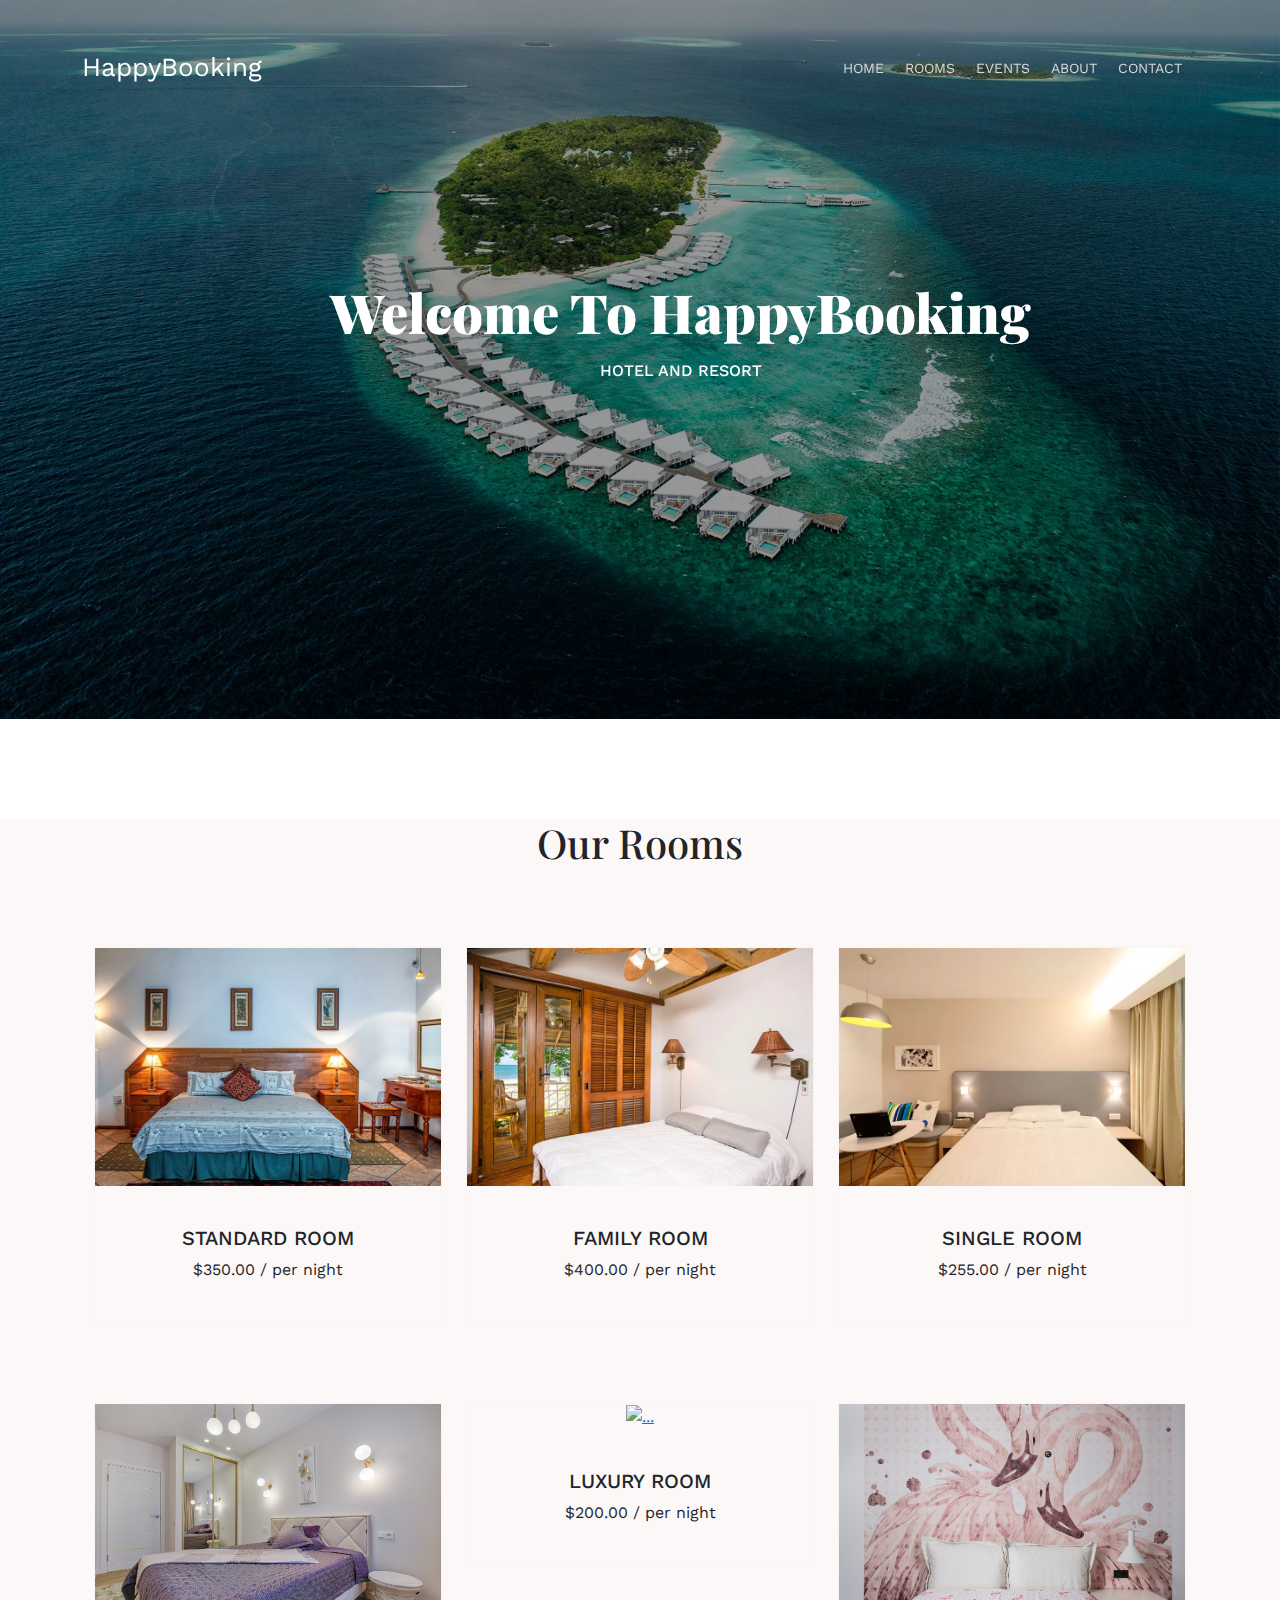
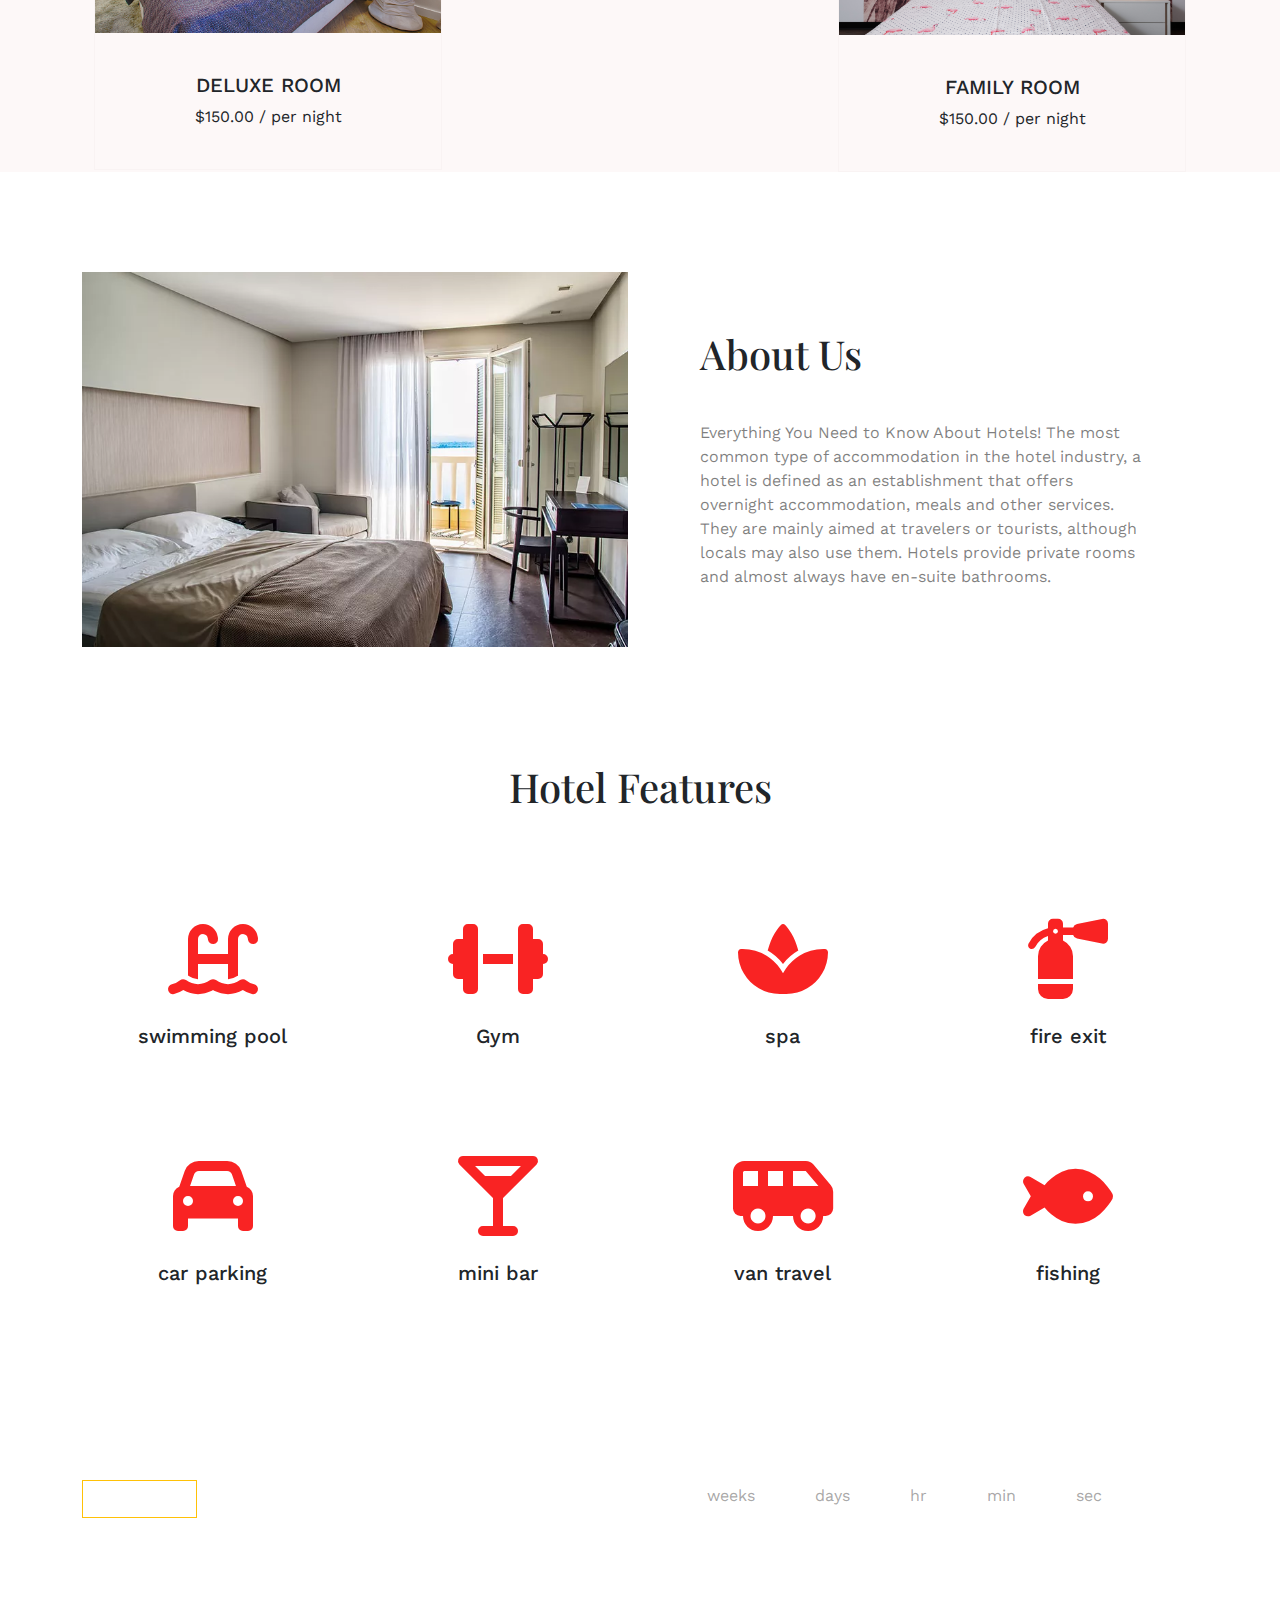
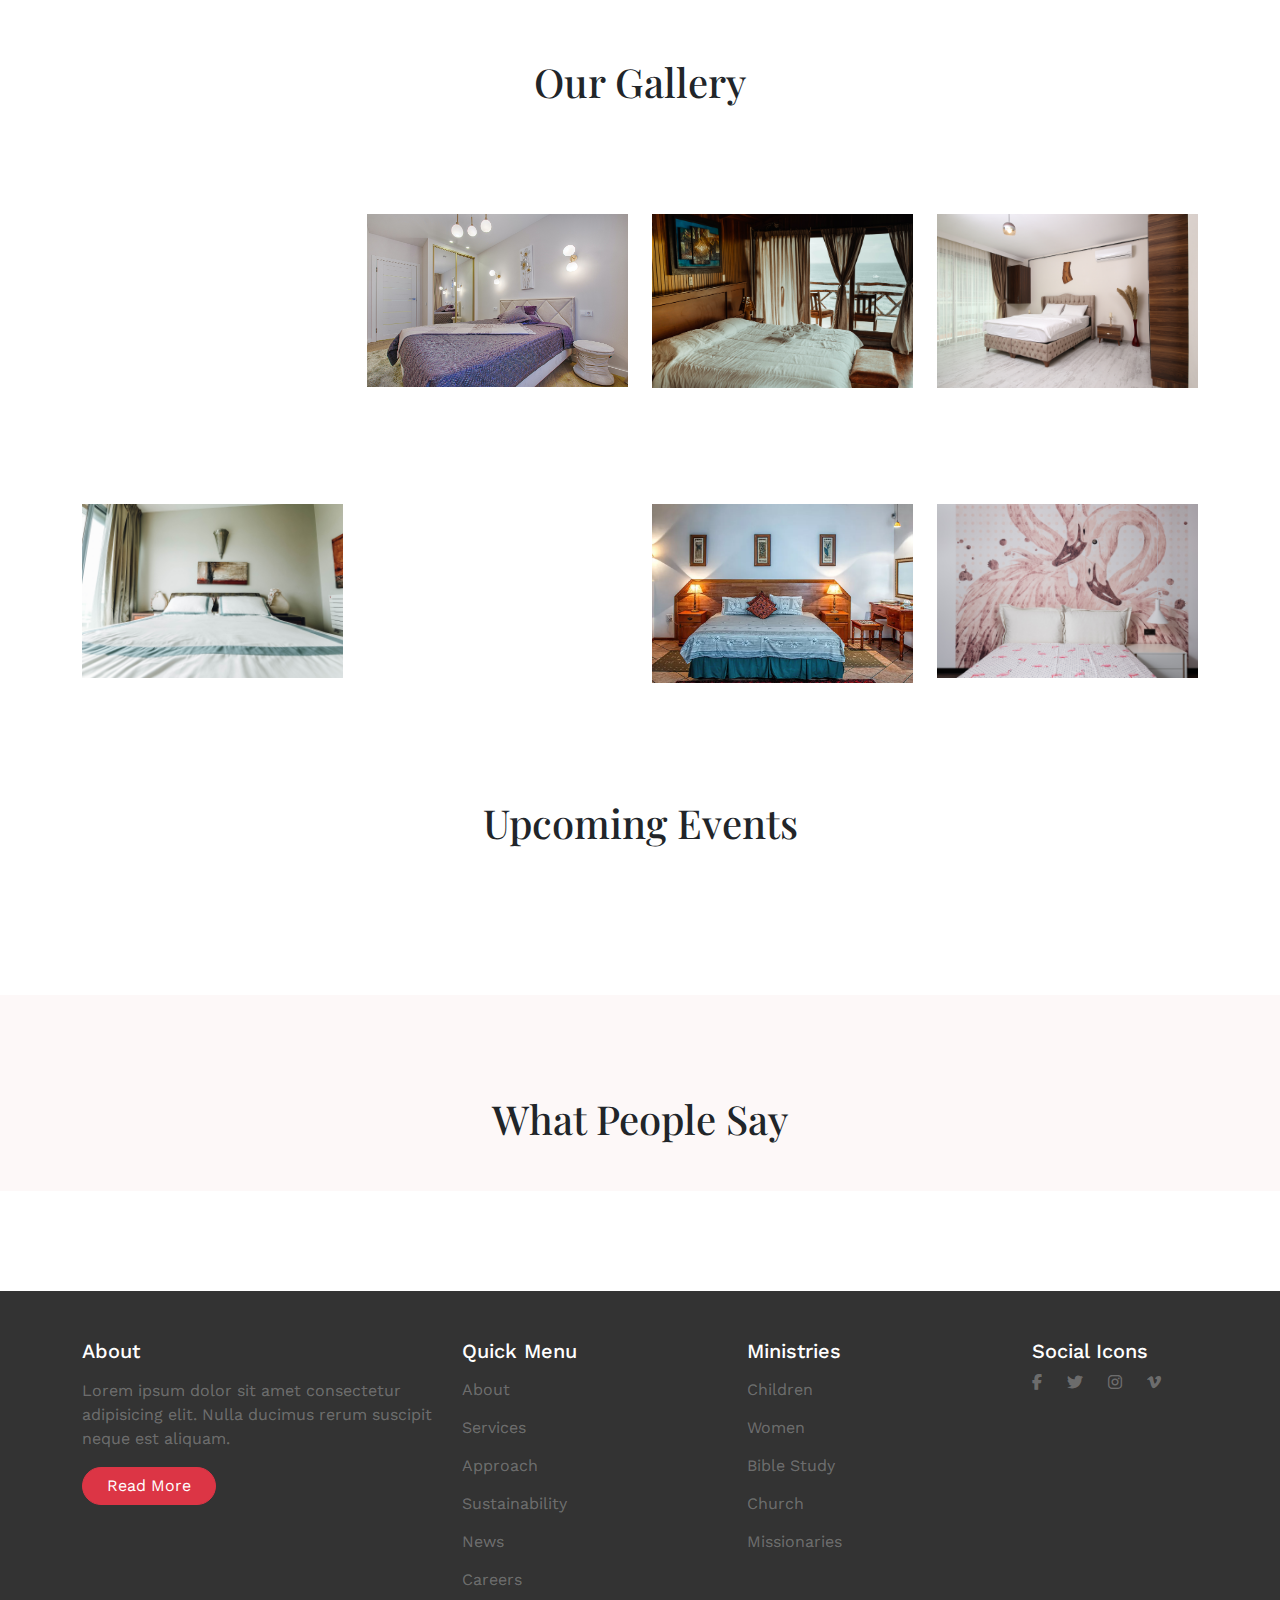
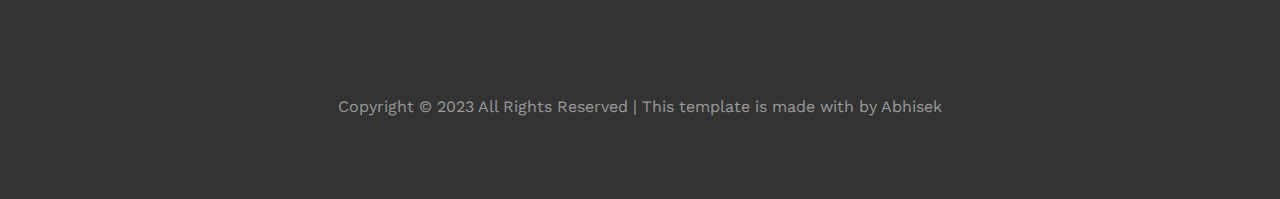
==== commit 4891f891: "changes required in header section and many more section" ====
--- a/index.html
+++ b/index.html
@@ -50,13 +50,13 @@
                     <a href="rooms.html" class="nav-link">rooms</a>
                   </li>
                   <li class="nav-list">
-                    <a href="#" class="nav-link">events</a>
+                    <a href="events.html" class="nav-link">events</a>
                   </li>
                   <li class="nav-list">
-                    <a href="#" class="nav-link">about</a>
+                    <a href="about.html" class="nav-link">about</a>
                   </li>
                   <li class="nav-list">
-                    <a href="#" class="nav-link">contact</a>
+                    <a href="contact.html" class="nav-link">contact</a>
                   </li>
                 </ul>
               </div>
--- a/css/style.css
+++ b/css/style.css
@@ -22,7 +22,7 @@
 .nav-list{
     display: inline-block;
     padding-right: 16px;
-    text-transform: capitalize;
+    text-transform: uppercase;
 }
 .nav-list:hover .nav-link{
     color: #fff;
@@ -31,7 +31,7 @@
 }
 .nav-link{
     color: rgb(217, 217, 217);
-    /* font-size: 16px; */
+    font-size: 14px;
 }
 .nav-logo a{
     text-decoration: none;
@@ -245,17 +245,6 @@
 .events-details{
     margin-bottom: 30px;
 }
-/*not solved the owl-nav owl-dots disable issues*/
-/*not solved the owl-nav owl-dots disable issues*/
-/*not solved the owl-nav owl-dots disable issues*/
-/*not solved the owl-nav owl-dots disable issues*/
-
-/* .owl-nav{
-    display:active !important;
-} */
-/* .wrapper .owl-nav{
-    color: aqua;
-} */
 
 /**************people-review-section*********************/
 
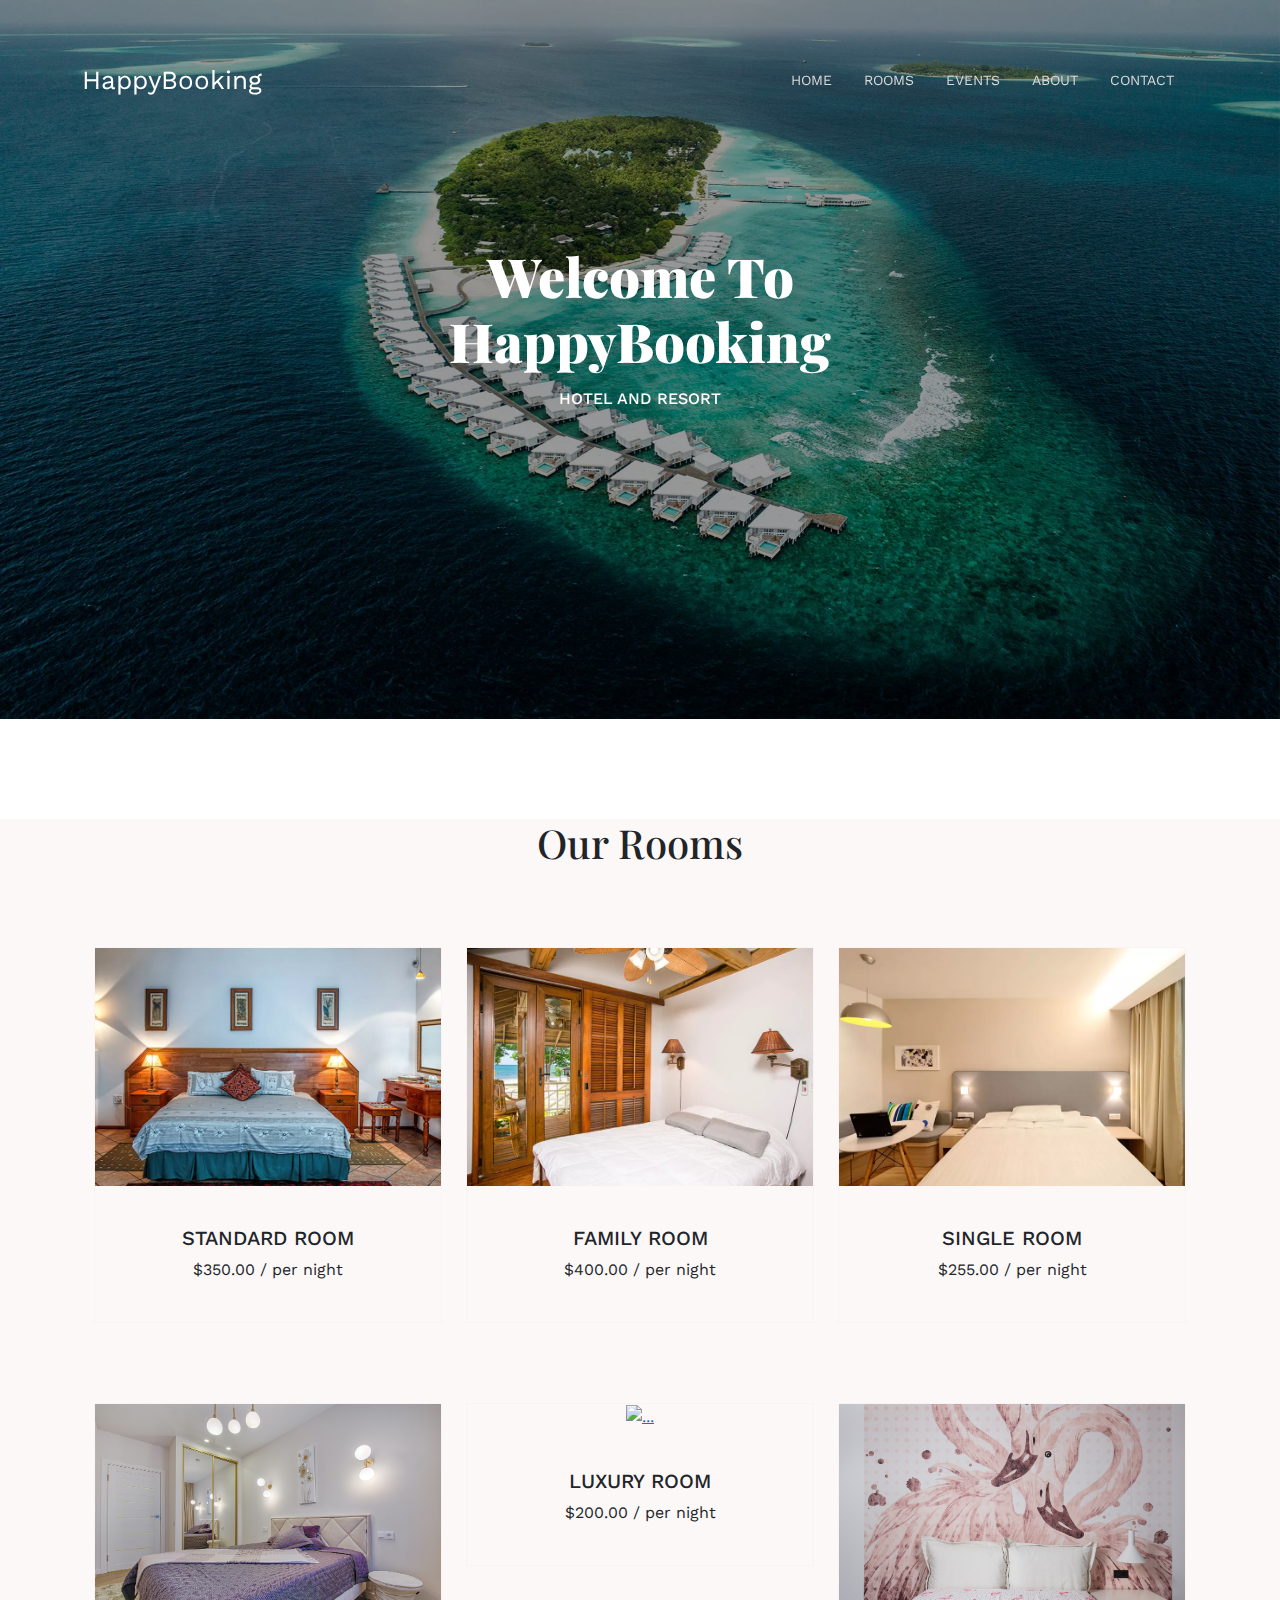
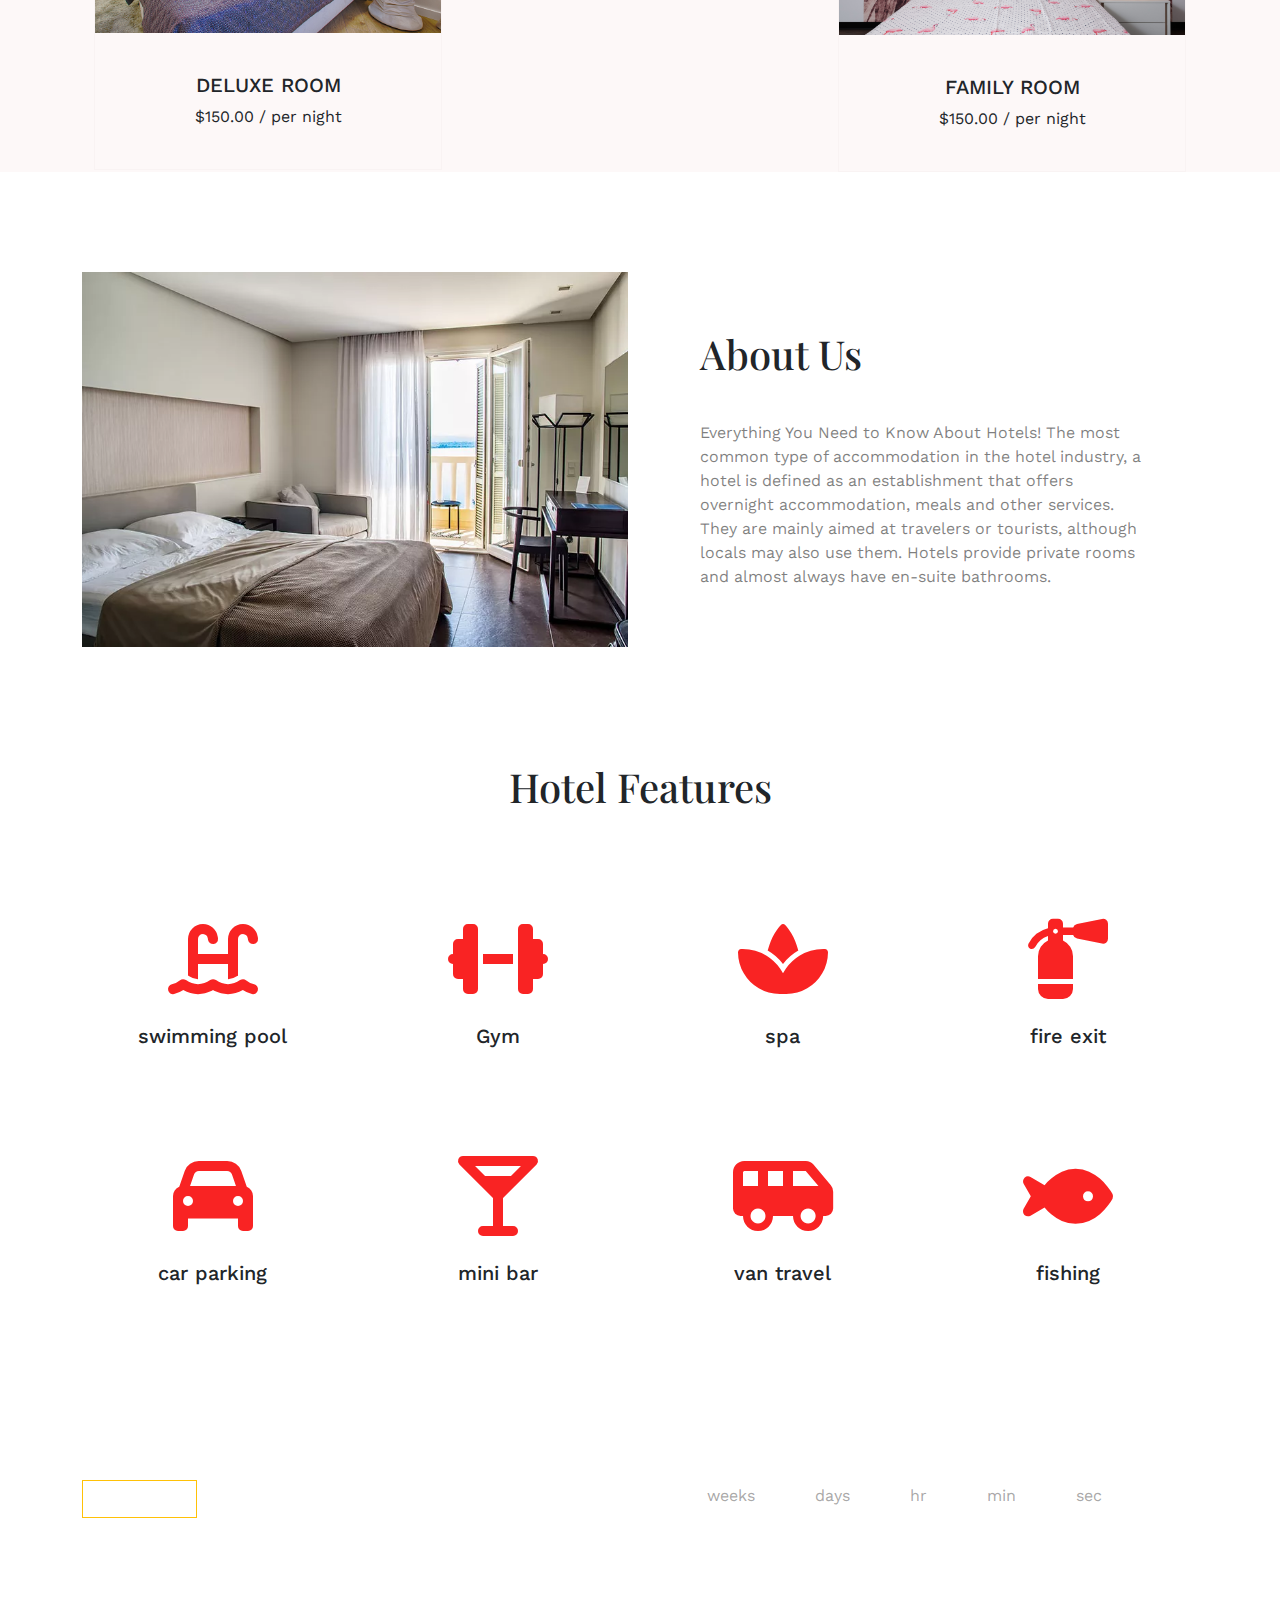
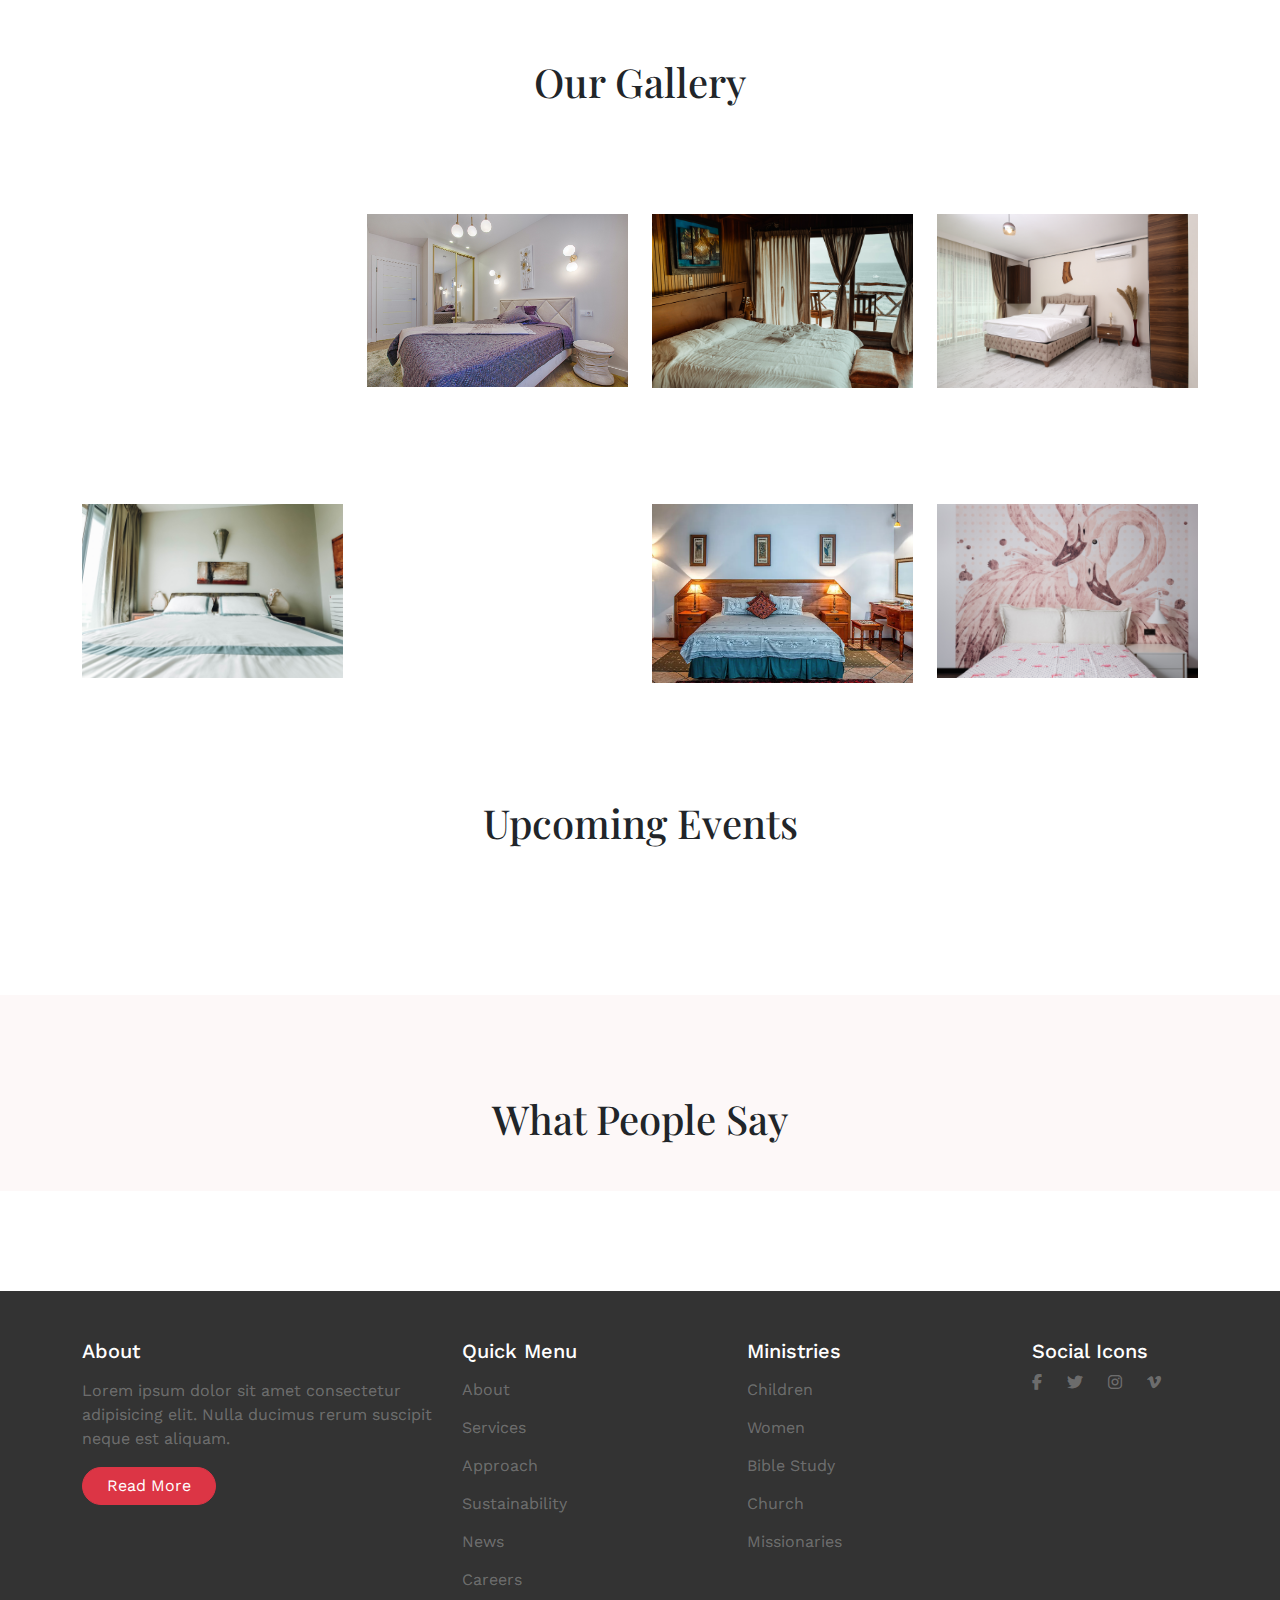
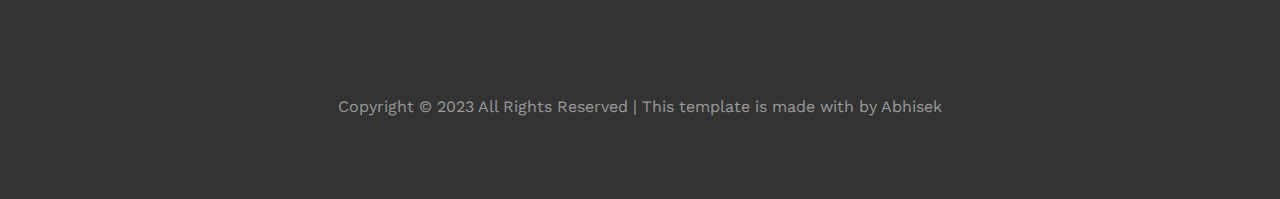
==== commit 4805c103: "adding navigation bar to the header section" ====
--- a/index.html
+++ b/index.html
@@ -31,44 +31,40 @@
     <!----------header-section------------>
 
     <header class="header-section">
-      <nav class="header-nav fixed-top mt-5">
-        <div class="container">
-          <div class="row align-items-center">
-
-            <div class="col-xl-2 col-lg-2 col-md-2 col-sm-12 col-12">
-              <div class="nav-logo fw-normal">
-                <a href="index.html">HappyBooking</a>
-              </div>
-            </div>
-            <div class="col-xl-10 col-lg-10 col-md-10 ">
-              <div class="nav-menu text-end ">
-                <ul class="nav-ul">
-                  <li class="nav-list">
-                    <a href="index.html" class="nav-link">home</a>
-                  </li>
-                  <li class="nav-list">
-                    <a href="rooms.html" class="nav-link">rooms</a>
-                  </li>
-                  <li class="nav-list">
-                    <a href="events.html" class="nav-link">events</a>
-                  </li>
-                  <li class="nav-list">
-                    <a href="about.html" class="nav-link">about</a>
-                  </li>
-                  <li class="nav-list">
-                    <a href="contact.html" class="nav-link">contact</a>
-                  </li>
-                </ul>
-              </div>
-            </div>
+
+      <nav class="navbar navbar-expand-lg header-nav navbar-light">
+        <div class="container-fluid container  mt-5 ">
+          <a class="navbar-brand nav-logo" href="index.html">HappyBooking</a>
+          <button class="navbar-toggler" type="button" data-bs-toggle="collapse" data-bs-target="#navbarNav"
+            aria-controls="navbarNav" aria-expanded="false" aria-label="Toggle navigation">
+            <span class="navbar-toggler-icon"></span>
+          </button>
+          <div class="collapse navbar-collapse nav-menu" id="navbarNav">
+            <ul class="navbar-nav  nav-ul text-center">
+              <li class="nav-list">
+                <a href="index.html" class="nav-link">home</a>
+              </li>
+              <li class="nav-list">
+                <a href="rooms.html" class="nav-link">rooms</a>
+              </li>
+              <li class="nav-list">
+                <a href="events.html" class="nav-link">events</a>
+              </li>
+              <li class="nav-list">
+                <a href="about.html" class="nav-link">about</a>
+              </li>
+              <li class="nav-list">
+                <a href="contact.html" class="nav-link">contact</a>
+              </li>
+            </ul>
           </div>
         </div>
       </nav>
 
       <div id="carouselExampleFade" class="carousel slide carousel-fade  " data-bs-ride="carousel">
         <div class="carousel-inner">
-          <div class="carousel-item active ">
-            <img src="./images/hero_1.jpg" class="d-block w-100" alt="...">
+          <div class="carousel-item active">
+            <img src="./images/hero_1.jpg" class="d-block w-100" alt="..."> 
           </div>
           <div class="carousel-item">
             <img src="./images/hero_2.jpg" class="d-block w-100" alt="...">
@@ -77,21 +73,15 @@
             <img src="./images/hero_3.jpg" class="d-block w-100" alt="...">
           </div>
         </div>
-        <!-- <button class="carousel-control-prev" type="button" data-bs-target="#carouselExampleFade" data-bs-slide="prev">
-            <span class="carousel-control-prev-icon" aria-hidden="true"></span>
-            <span class="visually-hidden">Previous</span>
-          </button>
-          <button class="carousel-control-next" type="button" data-bs-target="#carouselExampleFade" data-bs-slide="next">
-            <span class="carousel-control-next-icon" aria-hidden="true"></span>
-            <span class="visually-hidden">Next</span>
-          </button> -->
-      </div>
-
-      <div class="banner-contents z-2 text-center">
+      </div>
+
+      <div class="banner-contents z-2">
         <h1 class="banner-header text-capitalize mb-3">Welcome to HappyBooking</h1>
         <h2 class="banner-caption text-uppercase">Hotel and resort</h2>
       </div>
+
     </header>
+
 
     <!----------our-room-section------------>
 
--- a/css/style.css
+++ b/css/style.css
@@ -1,12 +1,13 @@
-*{
-    margin:0;
-    padding:0;
-    text-decoration:none;
-    list-style:none;
-    box-sizing:border-box;
+* {
+    margin: 0;
+    padding: 0;
+    text-decoration: none;
+    list-style: none;
+    box-sizing: border-box;
     font-family: 'Playfair Display', serif;
     font-family: 'Work Sans', sans-serif;
 }
+
 /* html ,body{
     width:100%;
     height: 100%;
@@ -16,53 +17,92 @@
 
 /**************header-section********************/
 
-.nav-ul{
-    margin-bottom: 0px !important;
-}
-.nav-list{
+.header-section {
+    position: relative;
+}
+
+.header-nav {
+    position: fixed;
+    top: 0;
+    left: 0;
+    z-index: 100;
+    width: 100%;
+}
+
+.sticky {
+    padding-bottom: 35px;
+    background-color: rgba(27, 26, 26, 0.6);
+}
+
+.navbar-collapse {
+    flex-grow: 0;
+}
+
+/* .nav-ul {
+    /* margin-bottom: 0px !important; */
+    /* width: 100%;
+    background-color: green;
+    height: 100vh;
+    right: 0;
+    position: absolute;
+    top: 100px;
+    left: 0; */
+/* }  */
+
+.nav-list {
     display: inline-block;
     padding-right: 16px;
     text-transform: uppercase;
 }
-.nav-list:hover .nav-link{
+
+.nav-list:hover .nav-link {
     color: #fff;
     transition: transform 0.4s ease;
     transform: scale(1.1);
 }
-.nav-link{
+
+.nav-link {
     color: rgb(217, 217, 217);
     font-size: 14px;
 }
-.nav-logo a{
+
+.nav-logo {
     text-decoration: none;
     font-size: 26px;
     color: rgb(255, 255, 255);
 }
 
-.carousel-fade::after{
-    content:"" ;
-    background: rgba(0,0,0,0.4);
-    z-index:2;
+.nav-logo:hover {
+    color: rgb(255, 255, 255);
+}
+
+.carousel-fade::after {
+    content: "";
+    background: rgba(0, 0, 0, 0.4);
+    z-index: 2;
     position: absolute;
     top: 0;
     bottom: 0;
     left: 0;
     right: 0;
 }
-.banner-contents{
+
+.banner-contents {
     position: absolute;
-    top: 280px;
-    left: 330px;
+    top: 50%;
+    left: 50%;
+    transform: translate(-50%,-50%);
     text-align: center;
-}
-.banner-header{ 
+    padding-bottom: 60px;
+}
+.banner-header {
     color: white;
     font-size: 54px;
     font-weight: 900;
     line-height: 1.2;
     font-family: "Playfair Display";
 }
-.banner-caption{
+.banner-caption {
     color: white;
     font-size: 16px;
 }
@@ -70,92 +110,106 @@
 
 /***************our-room-section*********************/
 
-.our-room-section{
+.our-room-section {
     /* background-color: #e2dede; */
     background-color: #fdf8f8;
     margin-top: 100px;
 }
-.room-section-header{
-    font-size:40px;
-    text-transform:capitalize;
-    font-family: 'Playfair Display', serif;
-}
-.room-section-row{
-    margin:80px 0px;
-}
-.room-details-images{
-    width:100%;
-    height:100%;
-    transition:transform 0.4s ease;
+
+.room-section-header {
+    font-size: 40px;
+    text-transform: capitalize;
+    font-family: 'Playfair Display', serif;
+}
+
+.room-section-row {
+    margin: 80px 0px;
+}
+
+.room-details-images {
+    width: 100%;
+    height: 100%;
+    transition: transform 0.4s ease;
     /* display: block; */
 }
-.room-details{
+
+.room-details {
     overflow: hidden;
     border: 1px solid rgba(215, 210, 210, 0.1);
 }
-.room-details:hover img{
-    transform:scale(1.1);
-}
-.room-details:hover{
-    box-shadow: 0 0px 25px 5px rgba(0,0,0,0.1);
-}
-.room-details-body{
-    margin:40px 0px;
+
+.room-details:hover img {
+    transform: scale(1.1);
+}
+
+.room-details:hover {
+    box-shadow: 0 0px 25px 5px rgba(0, 0, 0, 0.1);
+}
+
+.room-details-body {
+    margin: 40px 0px;
 }
 
 /***************aboutus-section*********************/
 
-.aboutus-section{
-    margin-top: 100px;
-}
-.aboutus-figure img{
+.aboutus-section {
+    margin-top: 100px;
+}
+
+.aboutus-figure img {
     width: 100%;
     height: auto;
 }
-.aboutus-section-title{
+
+.aboutus-section-title {
     display: inline-block;
     font-family: "Playfair Display";
     font-size: 40px;
 }
-.aboutus-right-details>p{
-    color: rgba(0,0,0,0.5);
+
+.aboutus-right-details>p {
+    color: rgba(0, 0, 0, 0.5);
     margin-top: 35px;
 }
 
 /****************Hotel-features-section********************/
 
-.hotel-features-section{
-    margin-top: 100px;
-}
-
-.hotel-features-section-header{
-    font-size:40px;
-    text-transform:capitalize;
-    font-family: 'Playfair Display', serif;
-}
-.hotel-features-icons .fa{
+.hotel-features-section {
+    margin-top: 100px;
+}
+
+.hotel-features-section-header {
+    font-size: 40px;
+    text-transform: capitalize;
+    font-family: 'Playfair Display', serif;
+}
+
+.hotel-features-icons .fa {
     font-size: 80px;
-    color:rgb(249, 35, 35);
-}
-.hotel-features-icons h2{
+    color: rgb(249, 35, 35);
+}
+
+.hotel-features-icons h2 {
     font-size: 20px;
     margin-top: 25px;
 }
-.hotel-features-icons{
+
+.hotel-features-icons {
     margin-top: 100px;
 }
 
 /****************offer-promotion-section********************/
 
-.offer-promotion-section{
+.offer-promotion-section {
     background-image: url(../images/hero_1.jpg);
     background-attachment: fixed;
-    margin-top:100px;
+    margin-top: 100px;
     margin-bottom: 100px;
     font-family: 'Playfair Display', serif;
     padding: 40px;
     position: relative;
 }
+
 /* .offer-promotion-section::after{
     content: "";
     position: absolute;
@@ -166,42 +220,49 @@
     z-index: 2;
     background-color: rgba(0,0,0,0.1);  
 } */
-.caption{
+.caption {
     font-size: 12px;
     text-transform: uppercase;
     color: #fff;
     letter-spacing: 3px;
 }
-.countdown-block{
+
+.countdown-block {
     color: rgba(131, 130, 130, 0.7);
 }
 
 /******************our-gallery-section**********************/
 
-.our-gallery-section{
-    margin-top: 100px;
-}
-.gallery-section-header{
-    font-size:40px;
-    text-transform:capitalize;
-    font-family: 'Playfair Display', serif;
-}
-.gallery-section-figure figure img{
-    width: 100%;
-}
-.gallery-section-figure:hover img{
+.our-gallery-section {
+    margin-top: 100px;
+}
+
+.gallery-section-header {
+    font-size: 40px;
+    text-transform: capitalize;
+    font-family: 'Playfair Display', serif;
+}
+
+.gallery-section-figure figure img {
+    width: 100%;
+}
+
+.gallery-section-figure:hover img {
     transform: scale(1.2);
     transition: .3s ease;
 }
-.gallery-section-figure{
-    position:relative;
-    margin-top: 100px;
-    cursor:zoom-in;
-}
-.gallery-section-figure figure{
+
+.gallery-section-figure {
+    position: relative;
+    margin-top: 100px;
+    cursor: zoom-in;
+}
+
+.gallery-section-figure figure {
     overflow: hidden;
 }
-.gallery-section-figure small{
+
+.gallery-section-figure small {
     position: absolute;
     top: 0;
     left: 0;
@@ -219,55 +280,64 @@
     font-family: 'Playfair Display', serif;
 
 }
-.gallery-section-figure:hover small{
+
+.gallery-section-figure:hover small {
     visibility: visible;
 }
 
 
 /***************upcoming-events-section******************/
 
-.upcoming-events-section{
-    margin-top: 100px;
-}
-.events-section-header{
-    font-size:40px;
-    text-transform:capitalize;
-    font-family: 'Playfair Display', serif;
-
-}
-.sliding-events{
+.upcoming-events-section {
+    margin-top: 100px;
+}
+
+.events-section-header {
+    font-size: 40px;
+    text-transform: capitalize;
+    font-family: 'Playfair Display', serif;
+
+}
+
+.sliding-events {
     margin-top: 100px;
     width: 360px;
 }
-.sliding-events-images{
-    width: 100%;
-}
-.events-details{
+
+.sliding-events-images {
+    width: 100%;
+}
+
+.events-details {
     margin-bottom: 30px;
 }
 
 /**************people-review-section*********************/
 
-.people-review-section{
+.people-review-section {
     margin-top: 100px;
     background-color: #fdf8f8;
 }
-.review-section-header{
-    font-size:40px;
-    text-transform:capitalize;
+
+.review-section-header {
+    font-size: 40px;
+    text-transform: capitalize;
     font-family: 'Playfair Display', serif;
     padding-top: 100px;
 
 }
-.people-image img{
+
+.people-image img {
     width: 100%;
     border-radius: 5% 5%;
 
 }
-.people-image{
+
+.people-image {
     padding-right: 15px;
 }
-.testimonial{
+
+.testimonial {
     display: flex;
     justify-content: space-between;
     align-items: flex-start;
@@ -277,50 +347,110 @@
 
 /************footer-section*********************/
 
-.footer-section{
-    margin-top: 100px;
-    background-color: rgba(0,0,0,0.8);
-}
-.about-footer{
+.footer-section {
+    margin-top: 100px;
+    background-color: rgba(0, 0, 0, 0.8);
+}
+
+.about-footer {
     display: flex;
     justify-content: flex-start;
     flex-direction: column;
 }
-.about-footer-para{
+
+.about-footer-para {
     color: rgba(255, 255, 255, 0.3);
 }
-.Quick-Menu , .ministries{
-    display:flex;
+
+.Quick-Menu,
+.ministries {
+    display: flex;
     justify-content: flex-start;
     flex-direction: column;
 }
-.quick-menu-ul , .ministries-ul , .social-icons-ul{
+
+.quick-menu-ul,
+.ministries-ul,
+.social-icons-ul {
     padding-left: 0px;
 }
-.social-icons-ul li{
-    display:inline-block;
-}
-.social-icons-ul li a i{
-   padding-right: 20px;
+
+.social-icons-ul li {
+    display: inline-block;
+}
+
+.social-icons-ul li a i {
+    padding-right: 20px;
     color: rgba(255, 255, 255, 0.3);
 }
-.social-icons-ul >li>a:hover i{
+
+.social-icons-ul>li>a:hover i {
     color: #ffff;
     transition: .5s;
 }
-.footer-lists:hover a{
+
+.footer-lists:hover a {
     color: #ffff;
 }
-.footer-lists a{
+
+.footer-lists a {
     text-decoration: none;
     color: rgba(255, 255, 255, 0.3);
     transition: .5s;
 }
-.footer-lists{
+
+.footer-lists {
     line-height: 38px;
 }
-.footer-copyright{
+
+.footer-copyright {
     color: rgba(255, 255, 255, 0.5);
-    margin:80px 0px;
+    margin: 80px 0px;
     font-family: 'Work Sans', sans-serif;
 }
+
+
+
+
+
+
+/******************Responsive-Design******************************/
+
+
+@media screen and (max-width:576px) {
+    /* .nav-ul {
+        width: 100%;
+        background-color: green;
+        height: 100vh;
+        right: 0;
+        position: absolute;
+        top: 0;
+        left: 0;
+        align-items: center;
+        justify-content: center;
+    } */
+    /* .nav-list{
+        margin: 10px 0px;
+     
+    } */
+    /* .nav-logo{
+        font-size: 20px;
+    }
+    .banner-contents{
+        padding-bottom:0px !important;
+    }
+    .banner-header{
+        font-size: 40px;
+        margin-top: 100px;
+    } */
+}
+@media screen and (max-width:992px){
+    /* .banner-contents{
+        width: 30%;
+        left: 100px;
+    }
+    .banner-header{
+        font-size: 30px;
+    } */
+
+}
